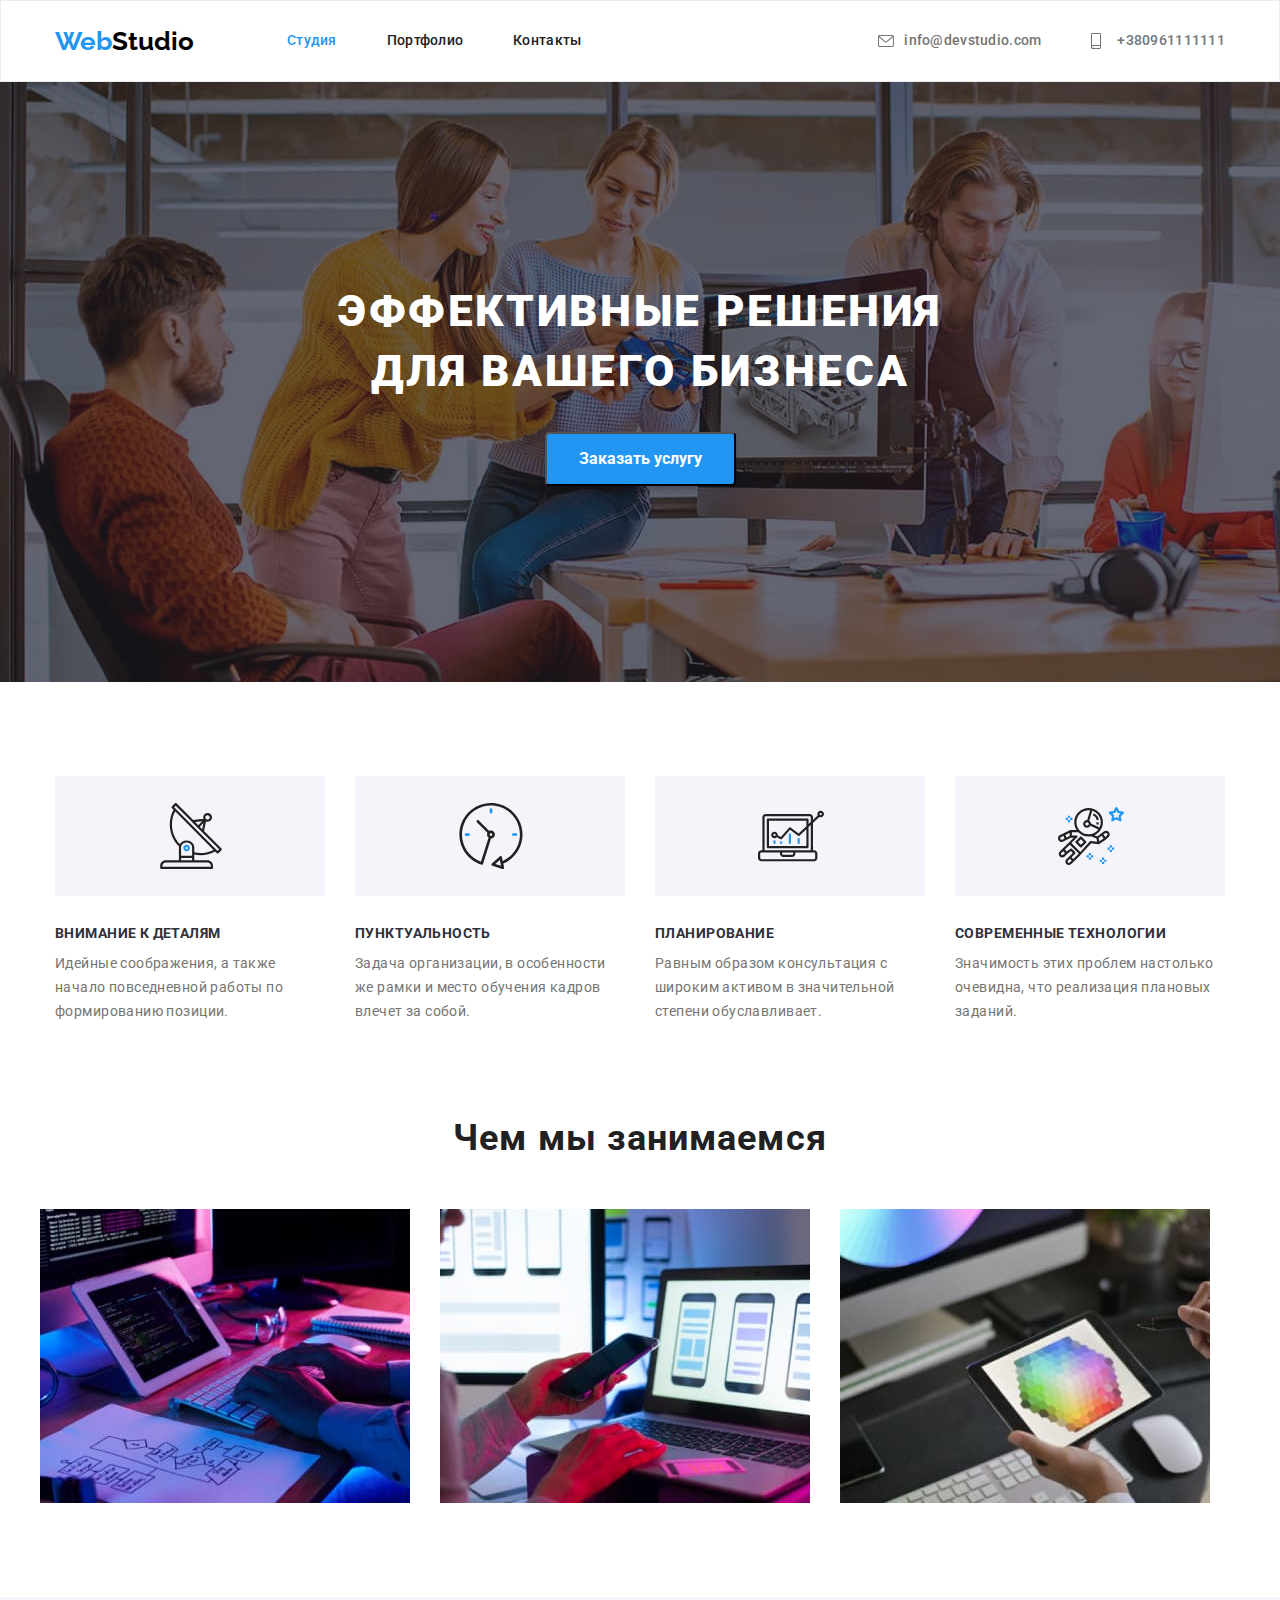
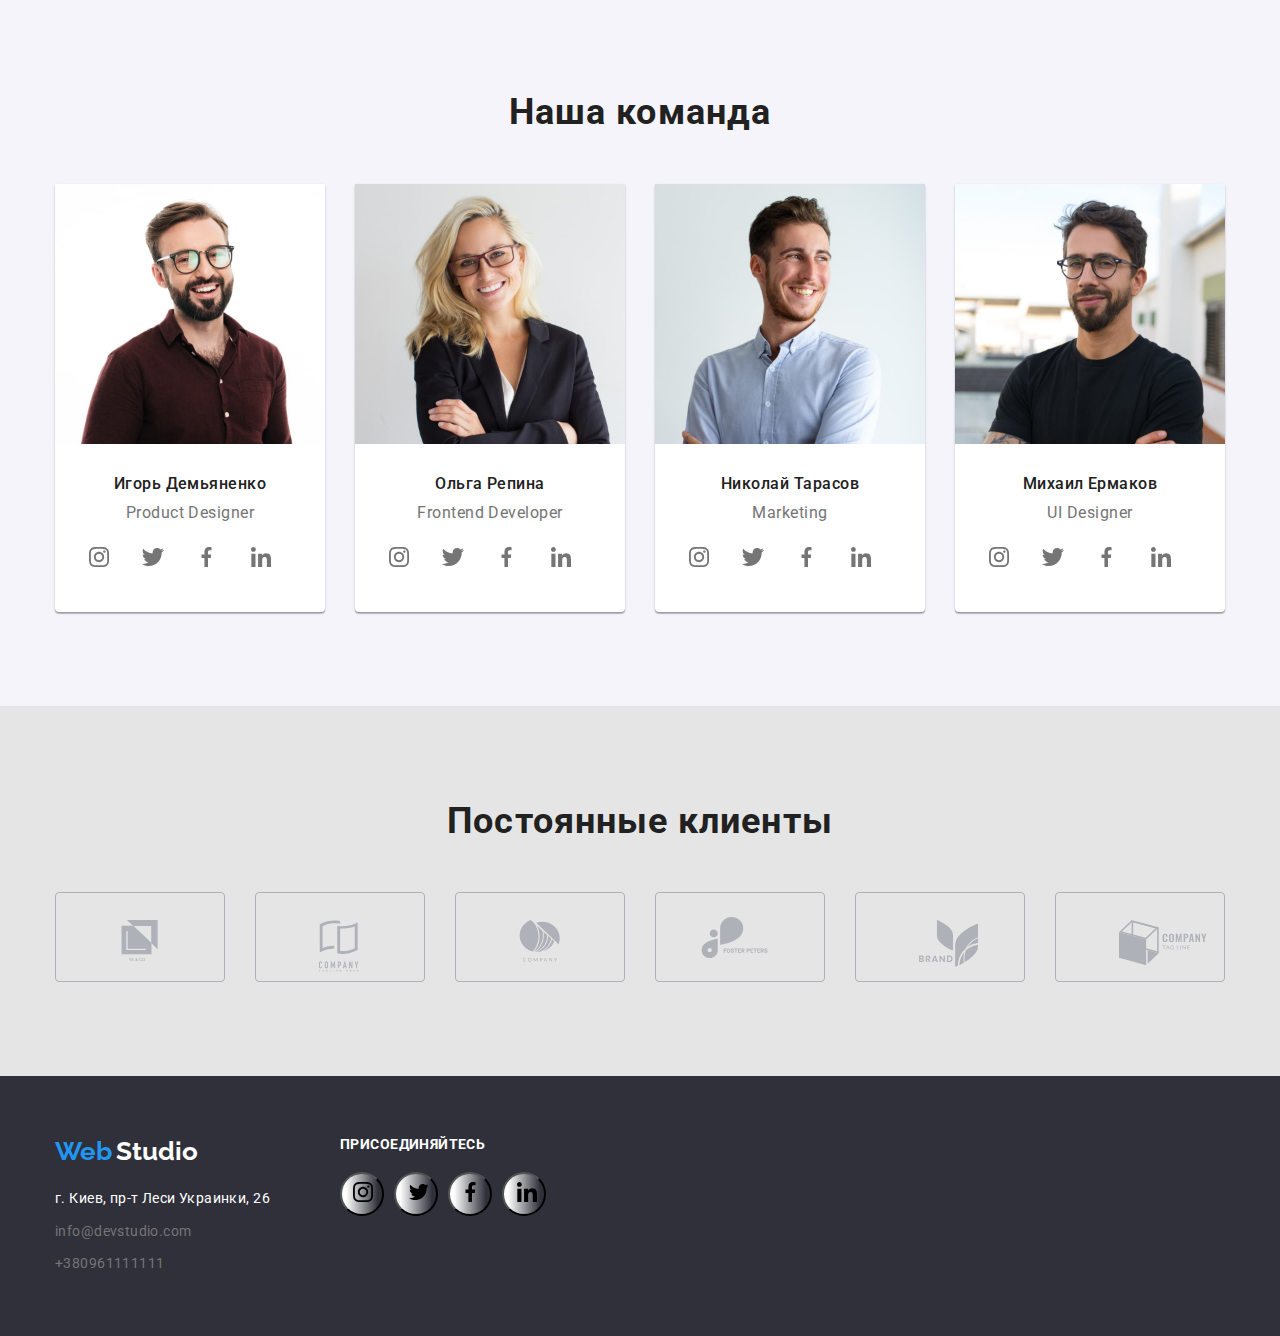
==== index.html @ c76da527 "buttons" ====
<!DOCTYPE html>
<html lang="en">
  <head>
    <meta charset="UTF-8" />
    <meta name="viewport" content="width=device-width, initial-scale=1.0" />
    <title>Document</title>
    <link rel="stylesheet" href="./css/reset.css" />
    <link rel="stylesheet" href="./css/styles.css" />
    <link rel="preconnect" href="https://fonts.gstatic.com">
<link href="https://fonts.googleapis.com/css2?family=Raleway:wght@700&family=Roboto:wght@400;500;700;900&display=swap" rel="stylesheet">
  </head>
  <body>
    <header class="main-menu">
      <div class="container">
      <nav class="navbar">
        <a class="logo" href="./index.html"> <span class="logo-web">Web</span> <span class="logo-studio">Studio</span></a> 
        <ul class="menu-list">
          <li class="menu-item"> <a class="link current" href="./index.html">Студия</a> </li>
          <li class="menu-item"> <a class="link" href="./html/portfolio.html"> Портфолио</a> </li>
          <li class="menu-item"> <a class="link" href="">Контакты</a> </li>
        </ul>
      </nav>
        <ul class="tel-mail-title"> 
          <li class="menu-item-picture"> <a href="mailto:info@devstudio.com"> <svg class="mail"> 
          <use href="./svg/symbol-defs.svg#icon-envelope-hover-1-1" width="16" height="16"> </use>
          </svg> </a> </li>
           <li class="menu-item-contacts"> <a href="mailto:info@devstudio.com">info@devstudio.com </a></li>
           <li class="menu-item-picture"> <a href="tel:+380961111111"> <svg class="telephone"> 
            <use href="./svg/symbol-defs.svg#icon-smartphone" width="10" height="16"> </use>
            </svg> </a> </li>
          <li class="menu-item-contacts"><a href="tel:+380961111111">+380961111111 </a></li>
        </ul>
      </div>
    </header>
    <main>
      <section class="hero">
        <h1 class="title-hero">Эффективные решения  <br> для вашего бизнеса</h1>
        <button type="button" class="button"> Заказать услугу</button>
      </section>
      <section class="advantages">
        <ul class="advantages-list">
          <li class="advantages-item">
            <div class="advantages-pictures"> 
              <svg>
              <use href="./svg/symbol-defs.svg#icon-antenna-1-1" width="66" height="70" x="103" y="25"> </use>
              </svg></div>
            <h3 class="advantages-header">Внимание к деталям</h3>
            <p>
              Идейные соображения, а также начало повседневной работы по
              формированию позиции.
            </p>
          </li>
          <li class="advantages-item">
            <div class="advantages-pictures"> 
              <svg>
              <use href="./svg/symbol-defs.svg#icon-clock-1-1" width="66" height="70" x="103" y="25"> </use>
              </svg></div>
            <h3 class="advantages-header">Пунктуальность</h3>
            <p>
              Задача организации, в особенности же рамки и место обучения кадров
              влечет за собой.
            </p>
          </li>
          <li class="advantages-item">
            <div class="advantages-pictures"> 
              <svg>
              <use href="./svg/symbol-defs.svg#icon-diagram-1-1" width="66" height="70" x="103" y="25"> </use>
              </svg></div>
            <h3 class="advantages-header">Планирование</h3>
            <p>
              Равным образом консультация с широким активом в значительной
              степени обуславливает.
            </p>
          </li>
          <li class="advantages-item">
            <div class="advantages-pictures"> 
              <svg>
              <use href="./svg/symbol-defs.svg#icon-astronaut-1-1" width="66" height="70" x="103" y="25"> </use>
              </svg></div>
            <h3 class="advantages-header">Современные технологии</h3>
            <p>
              Значимость этих проблем настолько очевидна, что реализация
              плановых заданий.
            </p>
          </li>
        </ul>
      </section>
      <section class="specialization">
        <h2 class="specialization-header">Чем мы занимаемся</h2>
        <ul class="specialization-list">
          <li class="specialization-item"><img src="./img/computer.jpg" alt="computer" width="370" /></li>
          <li class="specialization-item"><img src="./img/phone.jpg" alt="phone" width="370" /></li>
          <li class="specialization-item"><img src="./img/tablet.jpg" alt="tablet" width="370" /></li>
        </ul>
      </section>
      <section class="our-team">
        <h3 class="our-team-header">Наша команда</h3>
        <ul class="team-list">
          <li class="our-team-item">
            <div class="thumb">
            <img src="./img/team1.jpg" alt="man" width="270" />
            <div class="name-container">
            <h3 class="name">Игорь Демьяненко</h3>
            <p class="profession">Product Designer</p>
            <ul class="our-team-list">
              <li class="our-team-button-list"> 
              <button class="our-team-button">
                <svg class="our-team-icon">
                <use href="./svg/symbol-defs.svg#icon-instagram-2-1" width="66" height="20" x="-20" y="8"> </use>
                </svg>
              </button>  
              </li> 
              <li class="our-team-button-list">
                <button class="our-team-button">
                <svg class="our-team-icon">
                <use href="./svg/symbol-defs.svg#icon-Vector-1-1" width="66" height="20" x="-20" y="8"> </use>
                </svg>
                </button>
              </li> 
              <li class="our-team-button-list">
                <button class="our-team-button">
                <svg class="our-team-icon">
                <use href="./svg/symbol-defs.svg#icon-Vector-2-1" width="66" height="20" x="-20" y="8"> </use>
                </svg>
              </li>  
              <li class="our-team-button-list">
                <button class="our-team-button">
                <svg class="our-team-icon">
                <use href="./svg/symbol-defs.svg#icon-linkedin-1-1" width="66" height="20" x="-20" y="8"> </use>
                </svg>
                </button>
              </li>  
            </ul>
            </div>
            </div>
          </li>
          <li class="our-team-item">
            <div class="thumb">
            <img src="./img/team_2.jpg" alt="woman" width="270" />
            <div class="name-container">
            <h3 class="name">Ольга Репина</h3>
            <p class="profession">Frontend Developer</p>
            <ul class="our-team-list">
              <li class="our-team-button-list"> 
              <button class="our-team-button">
                <svg class="our-team-icon">
                <use href="./svg/symbol-defs.svg#icon-instagram-2-1" width="66" height="20" x="-20" y="8"> </use>
                </svg>
              </button>  
              </li> 
              <li class="our-team-button-list">
                <button class="our-team-button">
                <svg class="our-team-icon">
                <use href="./svg/symbol-defs.svg#icon-Vector-1-1" width="66" height="20" x="-20" y="8"> </use>
                </svg>
                </button>
              </li> 
              <li class="our-team-button-list">
                <button class="our-team-button">
                <svg class="our-team-icon">
                <use href="./svg/symbol-defs.svg#icon-Vector-2-1" width="66" height="20" x="-20" y="8"> </use>
                </svg>
                </button>
              </li>  
              <li class="our-team-button-list">
                <button class="our-team-button">
                <svg class="our-team-icon">
                <use href="./svg/symbol-defs.svg#icon-linkedin-1-1" width="66" height="20" x="-20" y="8"> </use>
                </svg>
                </button>
              </li>  
            </ul>
            </div>
            </div>
          </li>
          <li class="our-team-item">
            <div class="thumb">
            <img src="./img/team3.jpg" alt="man" width="270" />
            <div class="name-container">
            <h3 class="name">Николай Тарасов</h3>
            <p class="profession">Marketing</p>
            <ul class="our-team-list">
              <li class="our-team-button-list"> 
              <button class="our-team-button">
                <svg class="our-team-icon">
                <use href="./svg/symbol-defs.svg#icon-instagram-2-1" width="66" height="20" x="-20" y="8"> </use>
                </svg>
              </button>  
              </li> 
              <li class="our-team-button-list">
                <button class="our-team-button">
                <svg class="our-team-icon">
                <use href="./svg/symbol-defs.svg#icon-Vector-1-1" width="66" height="20" x="-20" y="8"> </use>
                </svg>
                </button>
              </li> 
              <li class="our-team-button-list">
                <button class="our-team-button">
                <svg class="our-team-icon">
                <use href="./svg/symbol-defs.svg#icon-Vector-2-1" width="66" height="20" x="-20" y="8"> </use>
                </svg>
                </button>
              </li>  
              <li class="our-team-button-list">
                <button class="our-team-button">
                <svg class="our-team-icon">
                <use href="./svg/symbol-defs.svg#icon-linkedin-1-1" width="66" height="20" x="-20" y="8"> </use>
                </svg>
                </button>
              </li>  
            </ul>
            </div>
          </div>
          </li>
          <li class="our-team-item">
            <div class="thumb">
            <img src="./img/team4.jpg" alt="man" width="270" />
            <div class="name-container">
            <h3 class="name">Михаил Ермаков</h3>
            <p class="profession">UI Designer</p>
            <ul class="our-team-list">
              <li class="our-team-button-list"> 
              <button class="our-team-button">
                <svg class="our-team-icon">
                <use href="./svg/symbol-defs.svg#icon-instagram-2-1" width="66" height="20" x="-20" y="8"> </use>
                </svg>
              </button>  
              </li> 
              <li class="our-team-button-list">
                <button class="our-team-button">
                <svg class="our-team-icon">
                <use href="./svg/symbol-defs.svg#icon-Vector-1-1" width="66" height="20" x="-20" y="8"> </use>
                </svg>
                </button>
              </li> 
              <li class="our-team-button-list">
                <button class="our-team-button">
                <svg class="our-team-icon">
                <use href="./svg/symbol-defs.svg#icon-Vector-2-1" width="66" height="20" x="-20" y="8"> </use>
                </svg>
                </button>
              </li>  
              <li class="our-team-button-list">
                <button class="our-team-button">
                <svg class="our-team-icon">
                <use href="./svg/symbol-defs.svg#icon-linkedin-1-1" width="66" height="20" x="-20" y="8"> </use>
                </svg>
                </button>
              </li>  
            </ul>
            </div>
          </div>
          </li>
        </ul>
        </section>
        <section class="clients">
         <h3 class="clients-header">Постоянные клиенты</h3> 
        <ul class="clients-list">
        <li class="clients-item"> <a href=""> <svg class="clients-icon"> <use href="./svg/symbol-defs.svg#icon-logo-1-1" width="45" height="44" x="63" y="27"> </use>
        </svg> </a> </li>
        <li class="clients-item"> <a href=""> <svg class="clients-icon"> <use href="./svg/symbol-defs.svg#icon-logo-2-1" width="40" height="52" x="63" y="27"> </use>
        </svg> </a> </li>
        <li class="clients-item"> <a href=""> <svg class="clients-icon"> <use href="./svg/symbol-defs.svg#icon-logo-3-1" width="42" height="42" x="63" y="27"> </use>
        </svg> </a> </li>
        <li class="clients-item"> <a href=""> <svg class="clients-icon"> <use href="./svg/symbol-defs.svg#icon-logo-4-1" width="80" height="42" x="45" y="24"> </use>
        </svg> </a> </li>
        <li class="clients-item"> <a href=""> <svg class="clients-icon"> <use href="./svg/symbol-defs.svg#icon-logo-5-1" width="59" height="47" x="63" y="27"> </use>
        </svg> </a> </li>
        <li class="clients-item"> <a href=""> <svg class="clients-icon"> <use href="./svg/symbol-defs.svg#icon-logo-6-1" width="88" height="46" x="63" y="27">> </use>
        </svg> </a> </li>
        </ul>  
        </section>
    </main>
    <footer class="contact-information">
      <div class="contact-information-container">
      <div>
      <a class="link-logo" href="./index.html"> <span class="logo-web">Web</span> <span class="logo-studio-white">Studio</span></a>
      <address class="company-address">г. Киев, пр-т Леси Украинки, 26</address>
      <ul>
        <li class="contact-information-item"><a class="tel-mail" href="mailto:info@devstudio.com">info@devstudio.com</a></li>
        <li class="contact-information-item"><a class="tel-mail" href="tel:+380961111111">+380961111111</a></li>
      </ul>
      </div>
      <div class="container-icons">
      <p>Присоединяйтесь</p>
      <ul class="contact-list-icons">
          <li class="contact-icons"> 
          <button class="contact-list-button">
            <svg class="contact-icons-footer">
            <use href="./svg/symbol-defs.svg#icon-instagram-2-1" width="20" height="20" x="5" y="7"> </use>
            </svg>
          </button>  
          </li> 
          <li class="contact-icons">
            <button class="contact-list-button">
            <svg class="contact-icons-footer">
            <use href="./svg/symbol-defs.svg#icon-Vector-1-1" width="20" height="20" x="7" y="7"> </use>
            </svg>
            </button>
          </li> 
          <li class="contact-icons">
            <button class="contact-list-button">
            <svg class="contact-icons-footer">
            <use href="./svg/symbol-defs.svg#icon-Vector-2-1" width="20" height="20" x="5" y="7"> </use>
            </svg>
            </button>
          </li>  
          <li class="contact-icons">
            <button class="contact-list-button">
            <svg class="contact-icons-footer">
            <use href="./svg/symbol-defs.svg#icon-linkedin-1-1" width="20" height="20" x="7" y="7"> </use>
            </svg>
            </button>
          </li> 
          </ul> 
          </div>
        </div>
     </footer>
  </body>
</html>
---- css/styles.css ----
*,
*::before,
*::after {
  box-sizing: border-box;
}
img {
    display: block;
    max-width: 100%;
    height: auto;
    }
:root {
    --main-color: #212121;
    --logo-color: #000000;
    --accent-color: #2196f3;
    --background-dark-color: #2f303a;
    --background-light-color: #F5F4FA;
    --active-color: #FFFFFF;
    --inactive-color: #757575;
    --border-color: #EEEEEE;
    --portfolio-border-color: #ECECEC;
}
.main-menu{
    background:var(--active-color);
    border: 1px solid #ECECEC;
    }
.container {
    width: 1200px;
    padding-right: 15px;
    padding-left: 15px;
    margin-right:  auto;
    margin-left: auto;
    height: auto;
   }    
.main-menu a {
    text-decoration: none;
  }
.menu-list {
    display:flex; 
    justify-content: center;
    }
.menu-item {
    display: flex;
    padding-bottom: 32px;    
    padding-top: 32px;    
    margin-right: 50px;
    }    
.menu-list:last-child {
    margin-right: 0px;
}   
.link {
        font-family: Roboto;
        font-weight: 500;
        font-size: 14px;
        line-height: 1.14;
        letter-spacing: 0.02em;
        color:var(--main-color);
        }
   .link:hover, 
   .link:focus {
     color:var(--accent-color);
    }
    .current{
        color:var(--accent-color);
    } 
    .logo-web{
        color: var(--accent-color);
        font-family: Raleway;
        font-weight: bold;
        font-size: 26px;
        line-height: 1.19;
    }
    .logo-studio{
        color:var(--logo-color);
        font-family: Raleway;
        font-weight: bold;
        font-size: 26px;
        line-height: 1.19;
        text-decoration: none; 
    }
    .tel-mail-title a {
        font-family: Roboto;
        font-weight: 500;
        font-size: 14px;
        line-height: 1.14;
        letter-spacing: 0.02em;
        color:var(--inactive-color);
        display: block;
       }
    .tel-mail-title {
        height: 16px;
    }   
     .menu-item-contacts {
        margin-right: 50px;
    }
    .menu-item-picture {
        margin-right: 10px;
        height: 16px;
        width: 16px;
       } 
    .menu-item-contacts:last-child {
        margin-right: 0px;
    }
    .tel-mail-title a:hover,
    .tel-mail-title a:focus{
        color:var(--accent-color)
    } 
    header > .container {
        display: flex;
        justify-content: space-between;
        align-items: center;
        text-align: left;
      }
    .navbar {
        display: flex;
        align-items: center;
      }  
    .tel-mail-title {
     display: flex;
    }
    .logo {
        display: flex;
        padding-top: 24px;
        padding-bottom: 24px;
        margin-right: 93px;
    }
    .mail {
        fill: var(--inactive-color);
        height: 16px;
        width: 16px;
    }
    .mail:hover {
        fill: var(--accent-color);
    }
    .telephone {
        fill: var(--inactive-color);  
        width: 10px;
        height: 16px;
    }
    .telephone:hover {
        fill: var(--accent-color);
    }
     /*finish of header*/
    .hero {
        height: 600px;
        margin: 0 auto;
        padding-top: 200px;
        padding-bottom: 200px;
        padding-right: 0;
        padding-left: 0;
        background-image: linear-gradient( to right, rgba(47, 48, 58, 0.4), rgba(47, 48, 58, 0.4) ), url(../img/hero.jpg);
        text-align: center;
    }
    .title-hero {
        font-family: Roboto;
        font-size: 44px;
        font-weight: 900;
        line-height: 1.36;
        letter-spacing: 0.06em;
        color:var(--active-color);
        text-transform: uppercase;
        margin-bottom: 30px;
    }
    .button {
        font-family: Roboto;
        font-weight: bold;
        font-size: 16px;
        line-height: 30px;
        color:var(--active-color);
        background-color:var(--accent-color);
        padding-right: 32px;
        padding-left: 32px;
        padding-bottom: 10px;
        padding-top:10px;
        background: #2196F3;
        box-shadow: 0px 4px 4px rgba(0, 0, 0, 0.15);
        border-radius: 4px; 
    }    
    .button:hover {
    cursor: pointer;    
    }    
    /*finish of hero*/
    .advantages {
        padding-top: 94px;
        padding-bottom: 94px;
        padding-right: 15px;
        padding-left: 15px;
        display: flex;
        justify-content: center;
      }
    .advantages-list {
        display: flex;
       }
    .advantages-item {
        font-family: Roboto;
        font-size: 14px;
        line-height: 1.71;
        letter-spacing: 0.03em;
        color:var(--inactive-color);
        width: 270px;
        margin-right: 30px;
       }
    .advantages-item:last-child {
        margin-right: 0px;
    } 
    .advantages-pictures {
        height: 120px;
        width: 270px;
        border-radius: 4px;
        background: #F5F4FA;
        margin-bottom: 30px;
       }
    .advantages-header {
        font-family: Roboto;
        font-size: 14px;
        line-height: 1.14;
        letter-spacing: 0.03em;
        font-weight: bold;
        text-transform: uppercase;
        color: var(--background-dark-color);
        margin-bottom: 10px;
    }
    /* finish section */
    .specialization {
        padding-bottom: 94px;
        padding-right: 15px;
        padding-left: 15px;
       }
    .specialization-header {
        font-family: Roboto;
        font-size: 36px;
        font-weight: bold;
        line-height: 1.16;
        letter-spacing: 0.03em;
        color:var(--main-color);
        text-align: center;
        margin-bottom: 50px;
    }
    .specialization-list {
     display: flex;
     justify-content: center;
    }
    .specialization-item {
    display: flex;
    margin-right: 30px;  
    }
    .specialization-item :last-child {
        margin-right: 0px;
    }
    /* finish section */
    .our-team {
        background-color:var(--background-light-color);
        padding-top: 94px;
        padding-bottom: 94px;
        padding-right: 15px;
        padding-left: 15px;
        }
    .team-list {
        display: flex;
        justify-content: center;
    }
    .our-team-item {
          display: flex;
          text-align: center;
          box-shadow: 0px 1px 3px rgba(0, 0, 0, 0.12), 
          0px 1px 1px rgba(0, 0, 0, 0.14), 
          0px 2px 1px rgba(0, 0, 0, 0.2);
          border-radius: 0px 0px 4px 4px;
          margin-right: 30px;
          width: 270px;
          background-color: var(--active-color);
    }
    .our-team-list {
        display: flex;
        justify-content: center;
        height: 44px;
        width: 206px;
        }
    .our-team-icon {
        fill: var(--inactive-color);
        width: 44px;
        height: 44px;
    }
    .our-team-icon:hover{
        fill:var(--active-color);
    }
    .our-team-button {
        background-color: var(--active-color);
        border: 0;
        }
    .name-container {
       padding: 30px;
      }
    .name-container > img {
       display: block;
       min-width: 100px;
           }
      .our-team-item:last-child {
          margin-right: 0px;
      }
     .our-team-header {
        font-family: Roboto;
        font-size: 36px;
        font-weight: bold;
        line-height: 1.17;
        letter-spacing: 0.03em;
        color: var(--main-color);
        text-align: center;
        margin-bottom: 50px;
       }
   .name {
       font-family: Roboto;
       font-size: 16px;
       font-weight: 500;
       line-height: 1.19;
       letter-spacing: 0.03em;
       color: var(--main-color);
       margin-bottom: 10px;
       }
    .profession {
        font-family: Roboto;
        font-size: 16px;
        line-height: 1.19;
        letter-spacing: 0.03em;
        color:var(--inactive-color);
        margin-bottom: 16px;
        }
        .our-team-button {
            height: 44px;
            width: 44px;
            border-radius: 50px;
            background-color:var(--active-color);
            }
        .our-team-button:hover,
        .our-team-button:focus {
            background-color: var(--accent-color);
            cursor: pointer;
        } 
        .our-team-button-list {
            height: 44px;
            width: 44px;
            margin-right: 10px
        }  
        .our-team-list:last-child {
            margin-right: 0;
        } 
        /* finish section */
    .clients {
        background: #E5E5E5;
        padding-top:94px;
        padding-bottom: 94px;
        }    
    .clients-header {
        font-family: Roboto;
       font-size: 36px;
       font-style: normal;
       font-weight: 700;
       line-height: 42px;
       letter-spacing: 0.03em;
       text-align: center;
       margin-bottom: 50px;
       color:var(--main-color); 
    }
    .clients-list {
        display: flex;
        justify-content: center;
    }
    .clients-list a {
        display: block;
    }
    .clients-item:hover {
        border: 1px solid #2196F3;
    }
    .clients-item {
        width: 170px;
        height: 90px;
        border: 1px solid #AFB1B8;
        box-sizing: border-box;
        border-radius: 4px;
        margin-right: 30px;
    }
    .clients-item:last-child {
        margin-right: 0;
    } 
    .clients-icon {
        fill: #AFB1B8;
        width: 170px;
        height: 90px;
    }
    .clients-icon:hover{
       fill: #2196f3;
    } 
    /* finish page */
    .contact-information {
       background:var(--background-dark-color);
       padding-top: 60px;
       padding-bottom: 60px;
    }
    .contact-information-container {
        width: 1200px;
        padding-right: 15px;
        padding-left: 15px;
        margin-right:  auto;
        margin-left: auto;
        height: auto; 
        display: flex; 
      }
    .logo-studio-white {
        color:var(--active-color);
        font-family: Raleway;
        font-weight: bold;
        font-size: 26px;
        line-height: 1.19;
        text-decoration: none;
    }
    .company-address {
        font-family: Roboto;
        font-size: 14px;
        line-height: 1.71;
        letter-spacing: 0.03em;
        color:var(--active-color);
        margin-top: 20px;
    }
    .tel-mail {
          font-family: Roboto;
          font-size: 14px;
          line-height: 1.71;
          letter-spacing: 0.03em;
          color:var(--inactive-color);
          text-decoration: none;
          display: block;
    }
    .contact-information-item {
        margin-top: 9px;
    }
    .tel-mail:hover,
    .tel-mail:focus {
           color:var(--accent-color);
    }
    .link-logo {
        display: block;
    }
    .container-icons >p{
        font-family: Roboto;
        font-style: normal;
        font-weight: bold;
        font-size: 14px;
        line-height: 16px;
        letter-spacing: 0.03em;
        text-transform: uppercase;
        color: #FFFFFF;
        margin-bottom: 20px;
    }
    .contact-list-icons {
        display: flex;
        align-items: center;
    }
    .contact-icons {
        height: 44px;
        width: 44px;
        margin-right: 10px;
    }
    .contact-icons:last-child {
        margin-right: 0;
    } 
    .contact-list-button {
        border-radius: 50%;
        height: 44px;
        width: 44px;
        background-image: linear-gradient(
         to right,
        #FFFFFF 10%,
        #2f303a 90%);
        }
    .contact-list-button:hover {
     background-image:linear-gradient(
        to right,
        #ffffff 0%,
        #2196f3 100%);
        cursor: pointer;
    }   
     .contact-icons-footer {
         height: 44px;
         width: 44px;
     } 
    .container-icons {
        margin-left: 70px;
    }  
    /* finish page */
    .visually-hidden {
        position: absolute !important;
        clip: rect(1px 1px 1px 1px); /* IE6, IE7 */
        clip: rect(1px, 1px, 1px, 1px);
        padding: 0 !important;
        border: 0 !important;
        height: 1px !important;
        width: 1px !important;
        overflow: hidden;
      }
    .portfolio-buttons {
        padding-top: 94px;
        padding-bottom: 50px;
        display: flex;
        justify-content: center;
    }
    .button-portfolio-list {
        display: flex;
    }  
    .portfolio-item {
        margin-right: 8px;
    }
    .button-portfolio-list:last-child {
        margin-right: 0px;
    }
    .button-portfolio {
           background:var(--background-light-color);
           border-radius: 4px;
           font-family: Roboto;
           font-weight: 500;
           font-size: 16px;
           line-height: 1.625;
           text-align: center;
           letter-spacing: 0.03em;
           color: var(--main-color);
           cursor: default;
           padding-right: 22px;
           padding-left: 22px;
           padding-top: 6px;
           padding-bottom: 6px;
           border-radius: 4px;
           border: 0px;
    }
    .button-portfolio:hover,
    .button-portfolio:focus {
            background-color:var(--accent-color);
            color: var(--active-color);
            cursor: pointer;
    }
    /* finish section */
    .portfolio-photo {
        padding-bottom: 94px;
    }
    .portfolio-photo-container {
        width: 1200px;
        margin-right: auto;
        margin-left: auto;
        height: auto;
    }
    .portfolio-list {
       display: flex;
       flex-wrap: wrap;
       margin-top: -30px;
       margin-left: -30px;
      }
    .portfolio-gallery {
       display: flex;
       flex-basis: calc (100% / 3 - 30px);
       margin-top: 30px;
       margin-left: 30px;
       border: 1px solid #EEEEEE;
       width: 370px;
       padding-bottom: 20px;
  }
    .portfolio-gallery:hover {
        box-shadow: 0px 1px 1px rgba(0, 0, 0, 0.12), 0px 4px 4px rgba(0, 0, 0, 0.06), 1px 4px 6px rgba(0, 0, 0, 0.16);
    }
    .portfolio-header {
            font-family: Roboto;
            font-weight: bold;
            font-size: 18px;
            line-height: 2;
            letter-spacing: 0.06em;
            color:var(--main-color);
            margin-bottom: 4px;
             }
    .portfolio-gallery a {
            font-family: Roboto;
            font-size: 16px;
            line-height: 1.875;
            letter-spacing: 0.03em;
            color:var(--inactive-color);
            text-decoration: none;
            display: block;
        }
    .portfolio-gallery-container {
        padding-right: 24px;
        padding-left: 24px;
    }    
    .link-logo {
        text-decoration: none;
    }
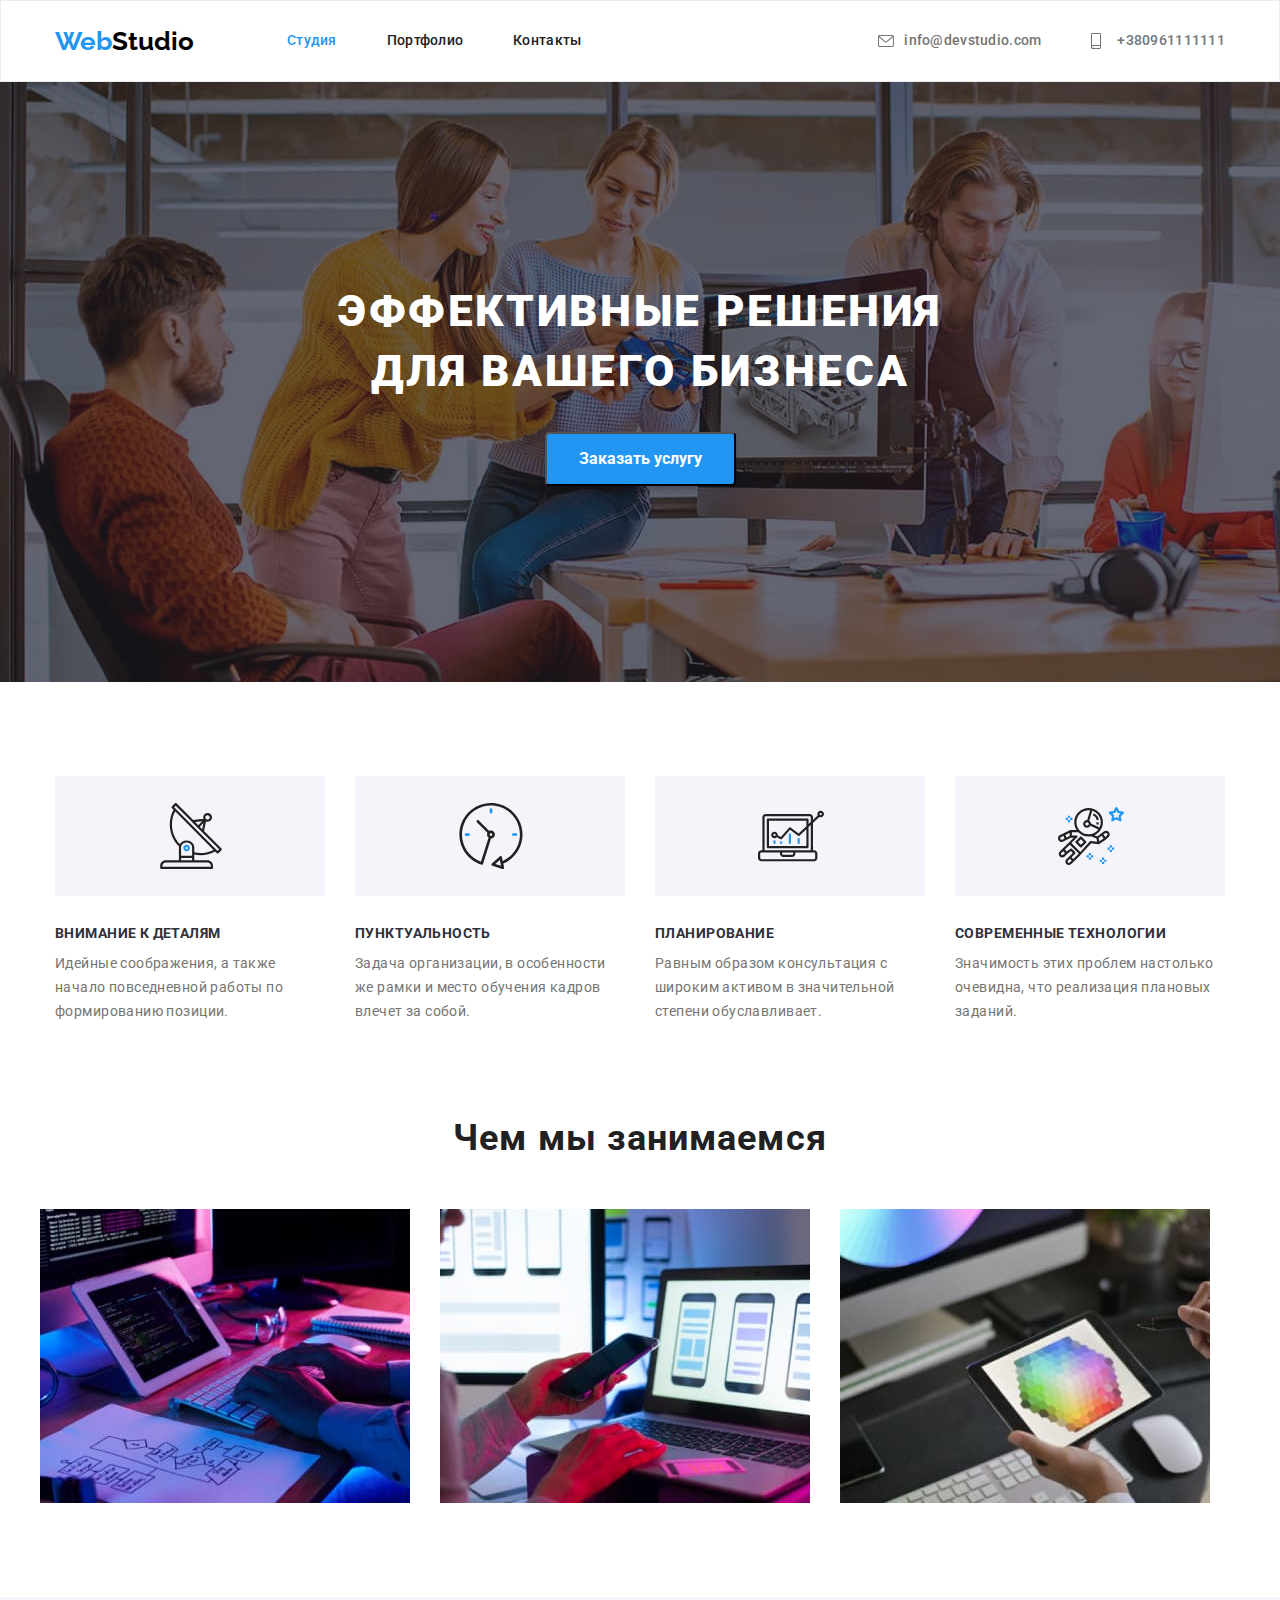
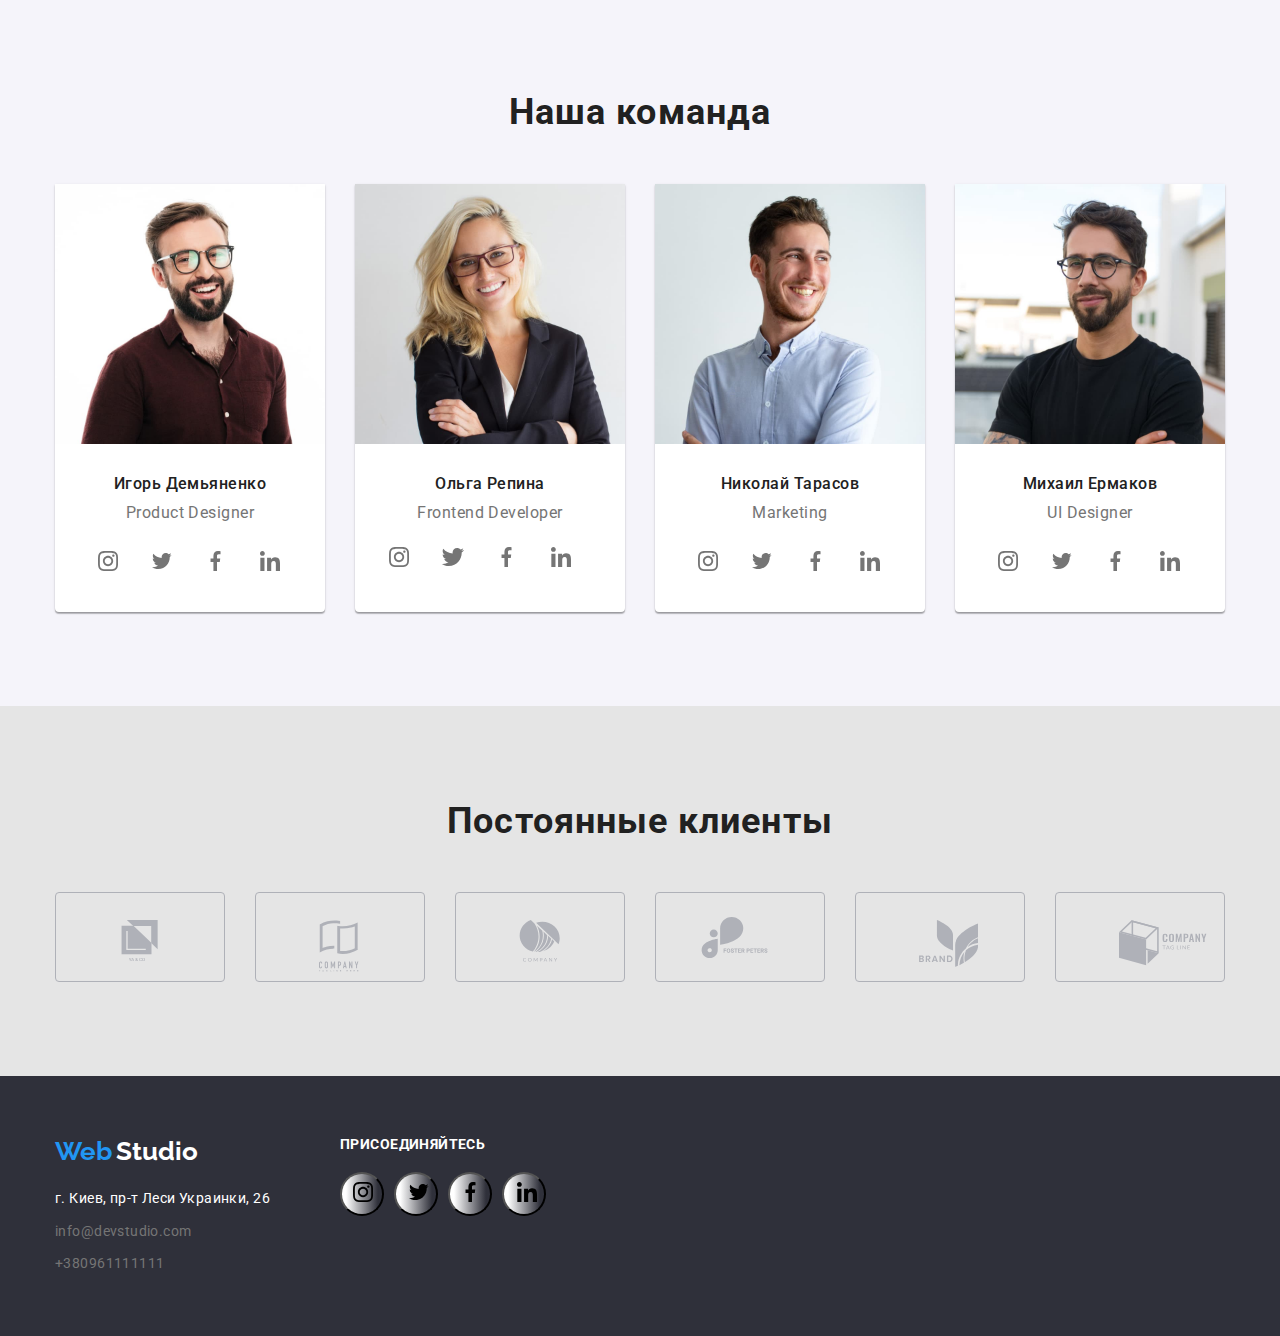
==== commit 3e190ce5: "fixing" ====
--- a/index.html
+++ b/index.html
@@ -106,27 +106,27 @@
               <li class="our-team-button-list"> 
               <button class="our-team-button">
                 <svg class="our-team-icon">
-                <use href="./svg/symbol-defs.svg#icon-instagram-2-1" width="66" height="20" x="-20" y="8"> </use>
+                <use href="./svg/symbol-defs.svg#icon-instagram-2-1" width="20" height="20" x="12" y="12"> </use>
                 </svg>
               </button>  
               </li> 
               <li class="our-team-button-list">
                 <button class="our-team-button">
                 <svg class="our-team-icon">
-                <use href="./svg/symbol-defs.svg#icon-Vector-1-1" width="66" height="20" x="-20" y="8"> </use>
-                </svg>
-                </button>
-              </li> 
-              <li class="our-team-button-list">
-                <button class="our-team-button">
-                <svg class="our-team-icon">
-                <use href="./svg/symbol-defs.svg#icon-Vector-2-1" width="66" height="20" x="-20" y="8"> </use>
-                </svg>
-              </li>  
-              <li class="our-team-button-list">
-                <button class="our-team-button">
-                <svg class="our-team-icon">
-                <use href="./svg/symbol-defs.svg#icon-linkedin-1-1" width="66" height="20" x="-20" y="8"> </use>
+                <use href="./svg/symbol-defs.svg#icon-Vector-1-1" width="20" height="20" x="12" y="12"> </use>
+                </svg>
+                </button>
+              </li> 
+              <li class="our-team-button-list">
+                <button class="our-team-button">
+                <svg class="our-team-icon">
+                <use href="./svg/symbol-defs.svg#icon-Vector-2-1" width="20" height="20" x="12" y="12"> </use>
+                </svg>
+              </li>  
+              <li class="our-team-button-list">
+                <button class="our-team-button">
+                <svg class="our-team-icon">
+                <use href="./svg/symbol-defs.svg#icon-linkedin-1-1" width="20" height="20" x="12" y="12"> </use>
                 </svg>
                 </button>
               </li>  
@@ -183,28 +183,28 @@
               <li class="our-team-button-list"> 
               <button class="our-team-button">
                 <svg class="our-team-icon">
-                <use href="./svg/symbol-defs.svg#icon-instagram-2-1" width="66" height="20" x="-20" y="8"> </use>
+                <use href="./svg/symbol-defs.svg#icon-instagram-2-1" width="20" height="20" x="12" y="12"> </use>
                 </svg>
               </button>  
               </li> 
               <li class="our-team-button-list">
                 <button class="our-team-button">
                 <svg class="our-team-icon">
-                <use href="./svg/symbol-defs.svg#icon-Vector-1-1" width="66" height="20" x="-20" y="8"> </use>
-                </svg>
-                </button>
-              </li> 
-              <li class="our-team-button-list">
-                <button class="our-team-button">
-                <svg class="our-team-icon">
-                <use href="./svg/symbol-defs.svg#icon-Vector-2-1" width="66" height="20" x="-20" y="8"> </use>
-                </svg>
-                </button>
-              </li>  
-              <li class="our-team-button-list">
-                <button class="our-team-button">
-                <svg class="our-team-icon">
-                <use href="./svg/symbol-defs.svg#icon-linkedin-1-1" width="66" height="20" x="-20" y="8"> </use>
+                <use href="./svg/symbol-defs.svg#icon-Vector-1-1" width="20" height="20" x="12" y="12"> </use>
+                </svg>
+                </button>
+              </li> 
+              <li class="our-team-button-list">
+                <button class="our-team-button">
+                <svg class="our-team-icon">
+                <use href="./svg/symbol-defs.svg#icon-Vector-2-1" width="20" height="20" x="12" y="12"> </use>
+                </svg>
+                </button>
+              </li>  
+              <li class="our-team-button-list">
+                <button class="our-team-button">
+                <svg class="our-team-icon">
+                <use href="./svg/symbol-defs.svg#icon-linkedin-1-1" width="20" height="20" x="12" y="12"> </use>
                 </svg>
                 </button>
               </li>  
@@ -222,28 +222,28 @@
               <li class="our-team-button-list"> 
               <button class="our-team-button">
                 <svg class="our-team-icon">
-                <use href="./svg/symbol-defs.svg#icon-instagram-2-1" width="66" height="20" x="-20" y="8"> </use>
+                <use href="./svg/symbol-defs.svg#icon-instagram-2-1" width="20" height="20" x="12" y="12"> </use>
                 </svg>
               </button>  
               </li> 
               <li class="our-team-button-list">
                 <button class="our-team-button">
                 <svg class="our-team-icon">
-                <use href="./svg/symbol-defs.svg#icon-Vector-1-1" width="66" height="20" x="-20" y="8"> </use>
-                </svg>
-                </button>
-              </li> 
-              <li class="our-team-button-list">
-                <button class="our-team-button">
-                <svg class="our-team-icon">
-                <use href="./svg/symbol-defs.svg#icon-Vector-2-1" width="66" height="20" x="-20" y="8"> </use>
-                </svg>
-                </button>
-              </li>  
-              <li class="our-team-button-list">
-                <button class="our-team-button">
-                <svg class="our-team-icon">
-                <use href="./svg/symbol-defs.svg#icon-linkedin-1-1" width="66" height="20" x="-20" y="8"> </use>
+                <use href="./svg/symbol-defs.svg#icon-Vector-1-1" width="20" height="20" x="12" y="12"> </use>
+                </svg>
+                </button>
+              </li> 
+              <li class="our-team-button-list">
+                <button class="our-team-button">
+                <svg class="our-team-icon">
+                <use href="./svg/symbol-defs.svg#icon-Vector-2-1" width="20" height="20" x="12" y="12"> </use>
+                </svg>
+                </button>
+              </li>  
+              <li class="our-team-button-list">
+                <button class="our-team-button">
+                <svg class="our-team-icon">
+                <use href="./svg/symbol-defs.svg#icon-linkedin-1-1" width="20" height="20" x="12" y="12"> </use>
                 </svg>
                 </button>
               </li>  
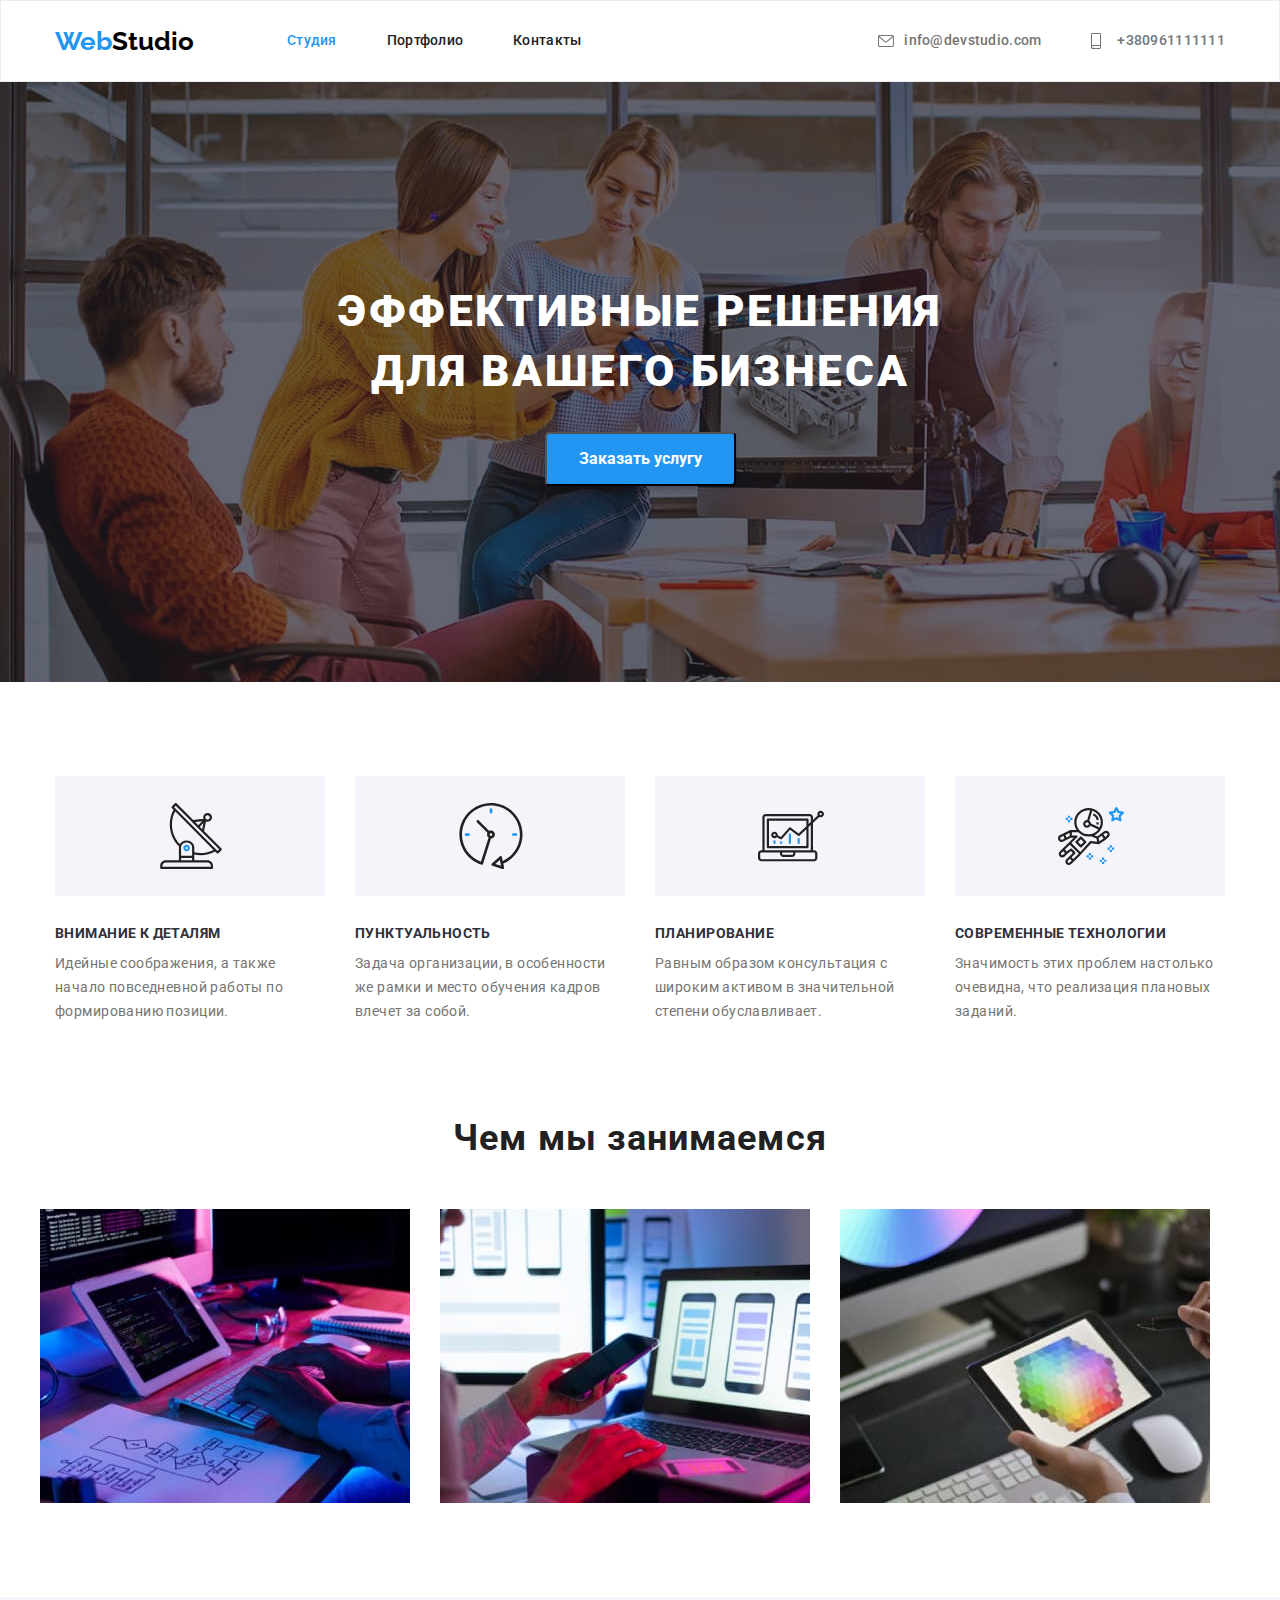
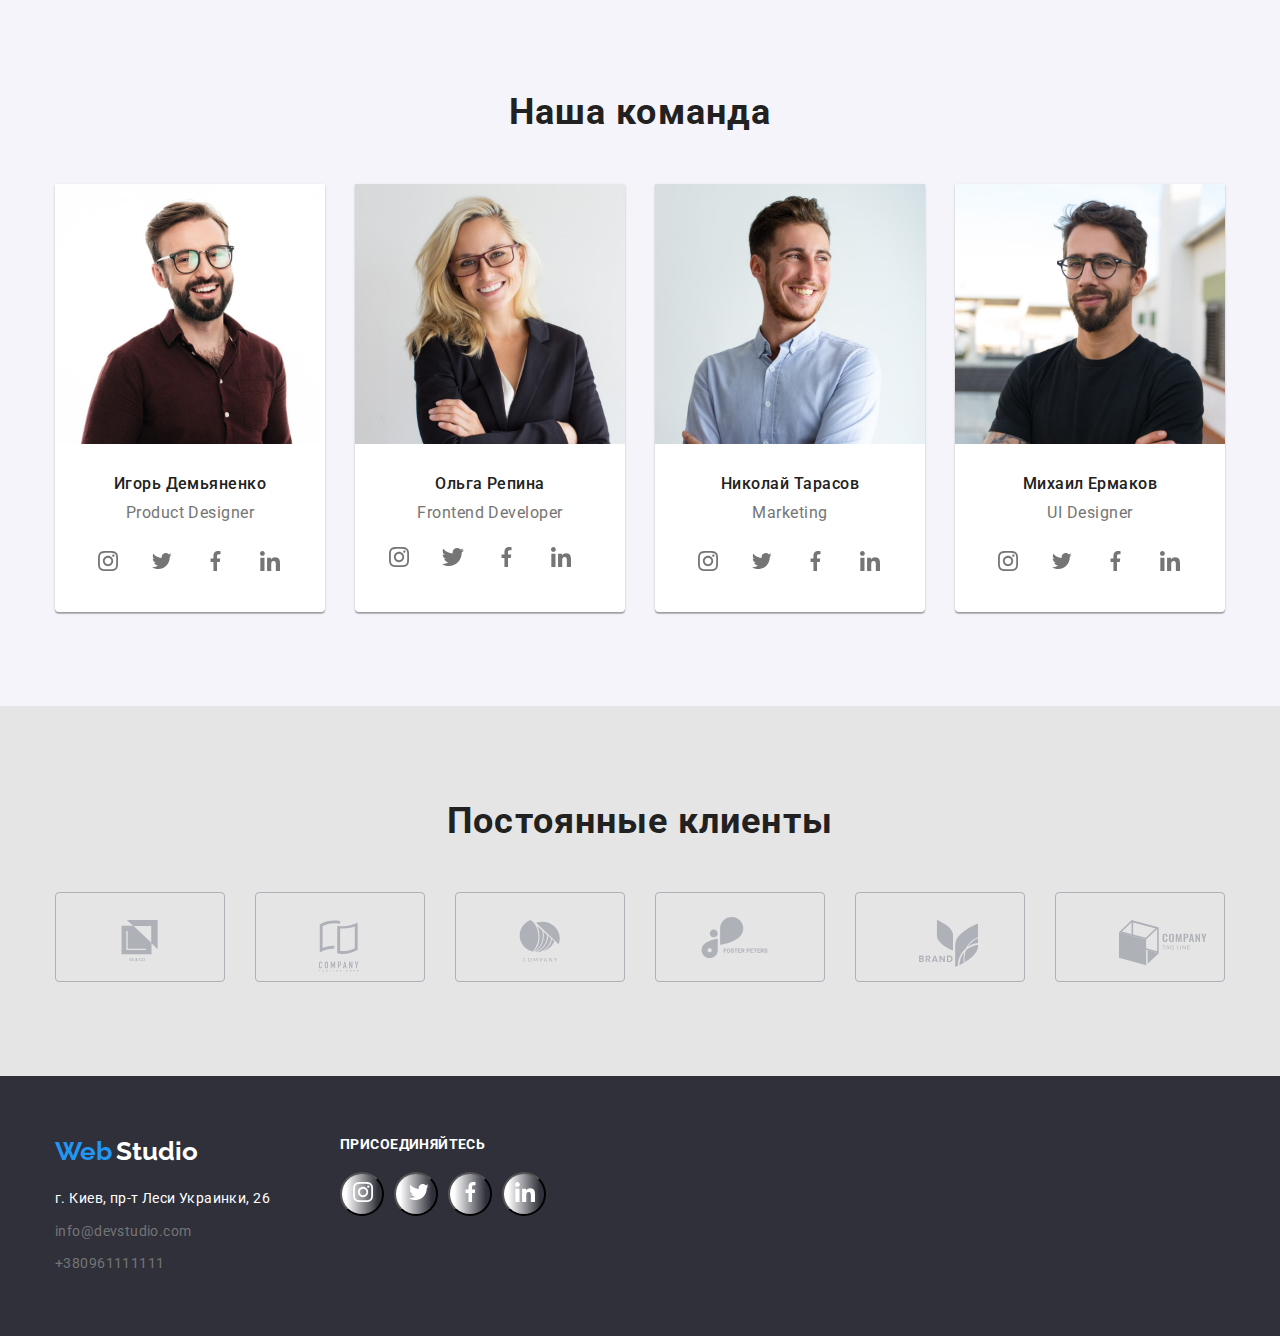
==== commit 96f4366d: "Update index.html" ====
--- a/index.html
+++ b/index.html
@@ -122,6 +122,7 @@
                 <svg class="our-team-icon">
                 <use href="./svg/symbol-defs.svg#icon-Vector-2-1" width="20" height="20" x="12" y="12"> </use>
                 </svg>
+                </button>
               </li>  
               <li class="our-team-button-list">
                 <button class="our-team-button">
@@ -266,7 +267,7 @@
         </svg> </a> </li>
         <li class="clients-item"> <a href=""> <svg class="clients-icon"> <use href="./svg/symbol-defs.svg#icon-logo-5-1" width="59" height="47" x="63" y="27"> </use>
         </svg> </a> </li>
-        <li class="clients-item"> <a href=""> <svg class="clients-icon"> <use href="./svg/symbol-defs.svg#icon-logo-6-1" width="88" height="46" x="63" y="27">> </use>
+        <li class="clients-item"> <a href=""> <svg class="clients-icon"> <use href="./svg/symbol-defs.svg#icon-logo-6-1" width="88" height="46" x="63" y="27"> </use>
         </svg> </a> </li>
         </ul>  
         </section>
@@ -308,7 +309,7 @@
           <li class="contact-icons">
             <button class="contact-list-button">
             <svg class="contact-icons-footer">
-            <use href="./svg/symbol-defs.svg#icon-linkedin-1-1" width="20" height="20" x="7" y="7"> </use>
+            <use href="./svg/symbol-defs.svg#icon-linkedin-1-1" width="20" height="20" x="5" y="7"> </use>
             </svg>
             </button>
           </li> 
--- a/css/styles.css
+++ b/css/styles.css
@@ -458,6 +458,7 @@
         height: 44px;
         width: 44px;
         margin-right: 10px;
+        fill: var(--active-color);
     }
     .contact-icons:last-child {
         margin-right: 0;
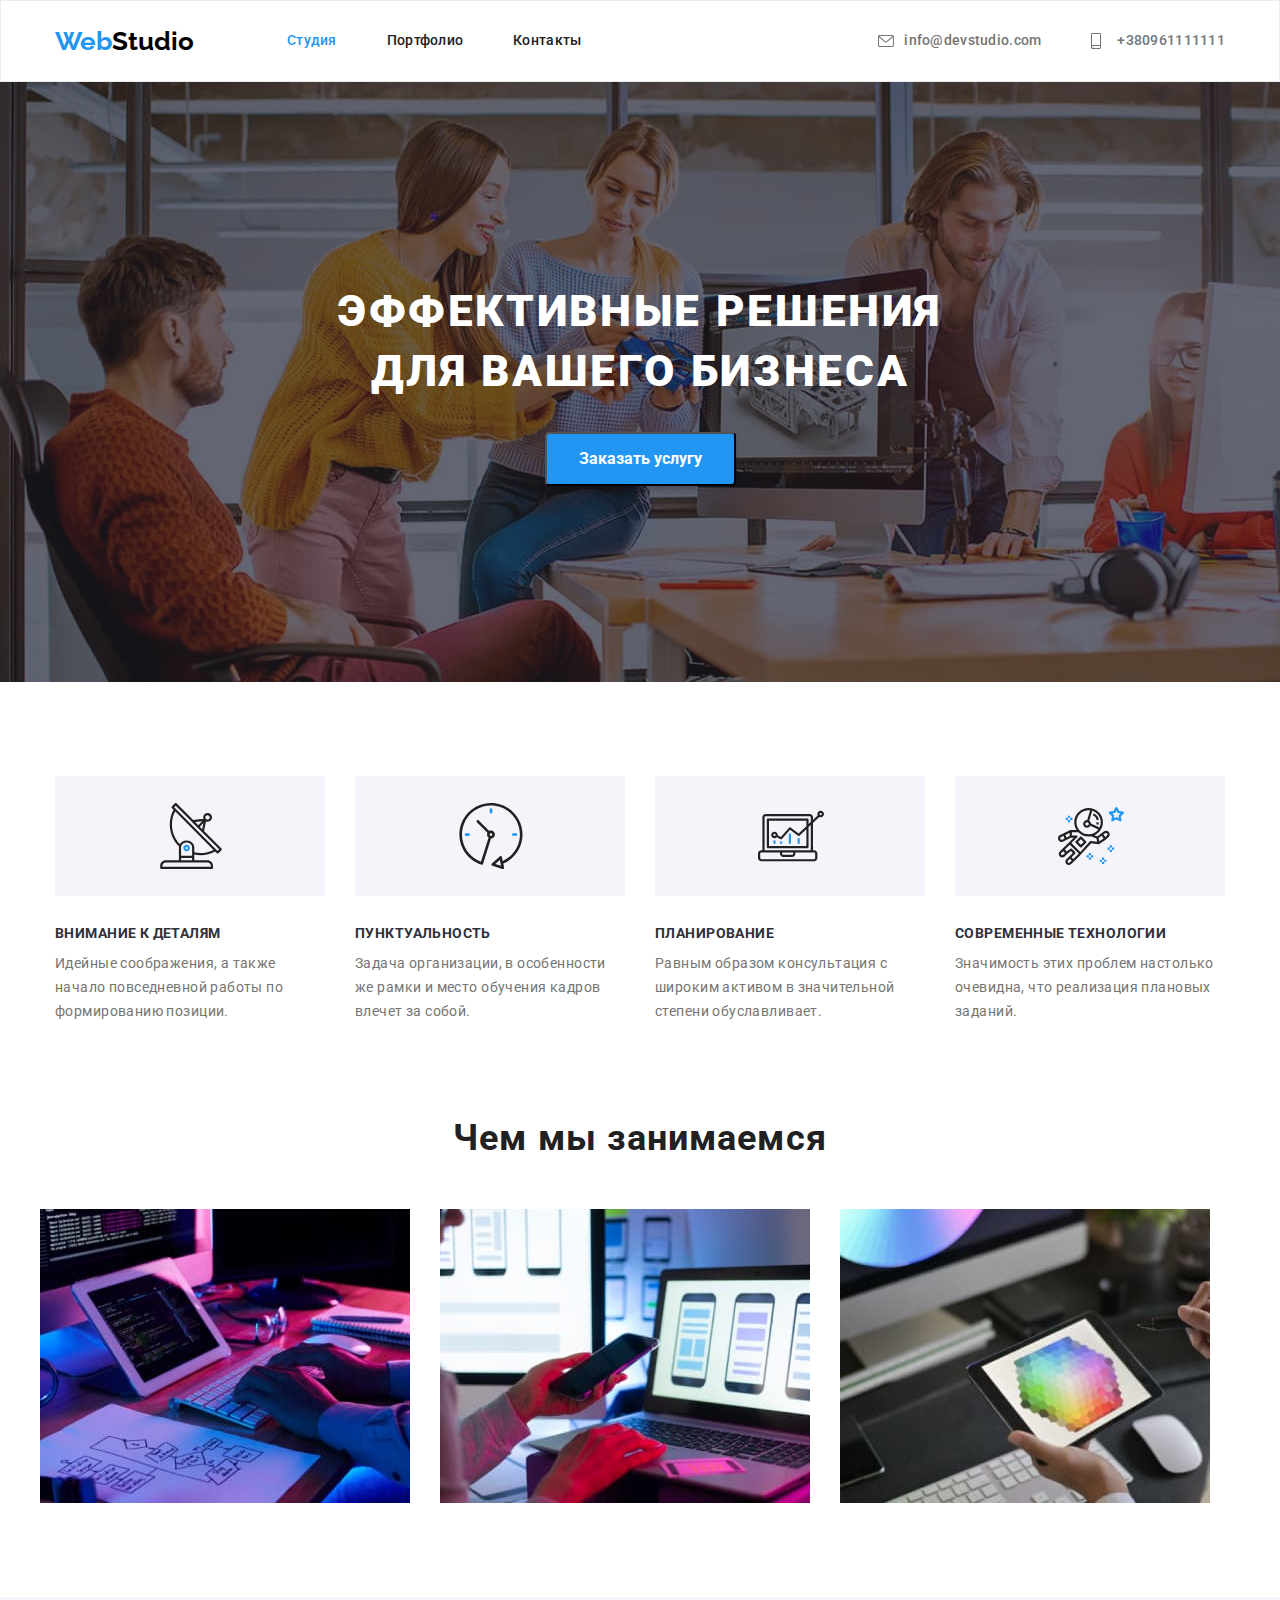
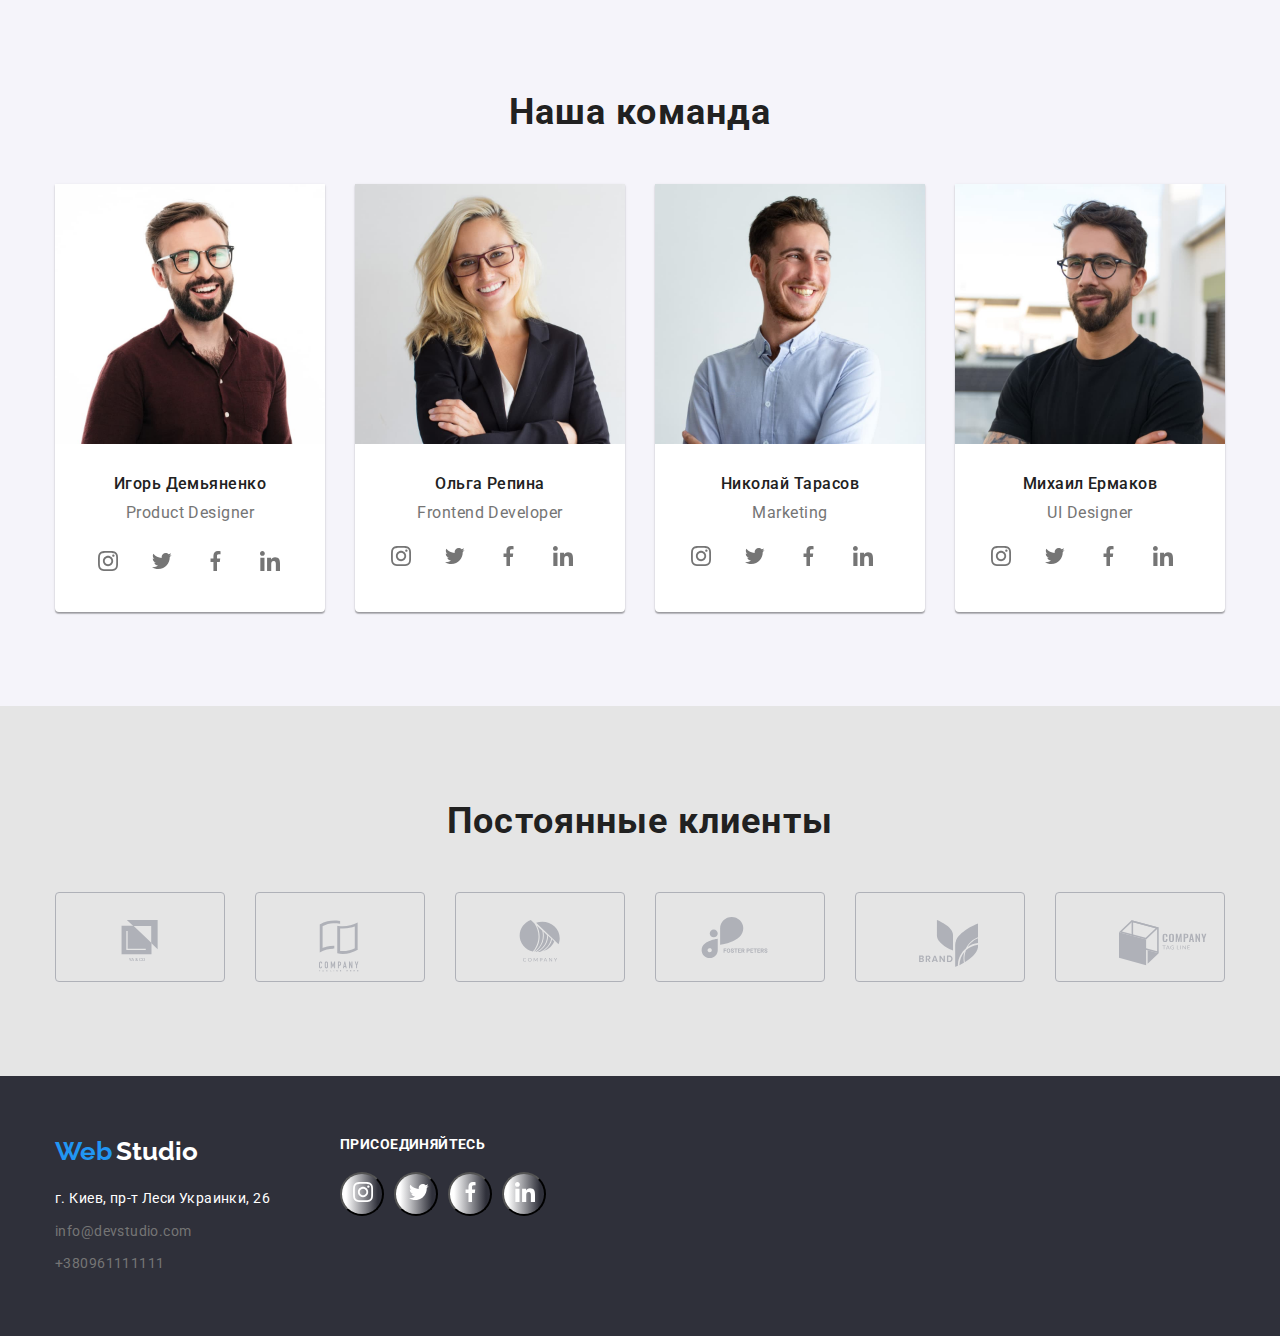
==== commit ef45277f: "fiixing" ====
--- a/index.html
+++ b/index.html
@@ -145,28 +145,28 @@
               <li class="our-team-button-list"> 
               <button class="our-team-button">
                 <svg class="our-team-icon">
-                <use href="./svg/symbol-defs.svg#icon-instagram-2-1" width="66" height="20" x="-20" y="8"> </use>
+                <use href="./svg/symbol-defs.svg#icon-instagram-2-1" width="20" height="20" x="5" y="7"> </use>
                 </svg>
               </button>  
               </li> 
               <li class="our-team-button-list">
                 <button class="our-team-button">
                 <svg class="our-team-icon">
-                <use href="./svg/symbol-defs.svg#icon-Vector-1-1" width="66" height="20" x="-20" y="8"> </use>
-                </svg>
-                </button>
-              </li> 
-              <li class="our-team-button-list">
-                <button class="our-team-button">
-                <svg class="our-team-icon">
-                <use href="./svg/symbol-defs.svg#icon-Vector-2-1" width="66" height="20" x="-20" y="8"> </use>
-                </svg>
-                </button>
-              </li>  
-              <li class="our-team-button-list">
-                <button class="our-team-button">
-                <svg class="our-team-icon">
-                <use href="./svg/symbol-defs.svg#icon-linkedin-1-1" width="66" height="20" x="-20" y="8"> </use>
+                <use href="./svg/symbol-defs.svg#icon-Vector-1-1" width="20" height="20" x="5" y="7"> </use>
+                </svg>
+                </button>
+              </li> 
+              <li class="our-team-button-list">
+                <button class="our-team-button">
+                <svg class="our-team-icon">
+                <use href="./svg/symbol-defs.svg#icon-Vector-2-1" width="20" height="20" x="5" y="7"> </use>
+                </svg>
+                </button>
+              </li>  
+              <li class="our-team-button-list">
+                <button class="our-team-button">
+                <svg class="our-team-icon">
+                <use href="./svg/symbol-defs.svg#icon-linkedin-1-1" width="20" height="20" x="5" y="7"> </use>
                 </svg>
                 </button>
               </li>  
@@ -184,28 +184,28 @@
               <li class="our-team-button-list"> 
               <button class="our-team-button">
                 <svg class="our-team-icon">
-                <use href="./svg/symbol-defs.svg#icon-instagram-2-1" width="20" height="20" x="12" y="12"> </use>
+                <use href="./svg/symbol-defs.svg#icon-instagram-2-1" width="20" height="20" x="5" y="7"> </use>
                 </svg>
               </button>  
               </li> 
               <li class="our-team-button-list">
                 <button class="our-team-button">
                 <svg class="our-team-icon">
-                <use href="./svg/symbol-defs.svg#icon-Vector-1-1" width="20" height="20" x="12" y="12"> </use>
-                </svg>
-                </button>
-              </li> 
-              <li class="our-team-button-list">
-                <button class="our-team-button">
-                <svg class="our-team-icon">
-                <use href="./svg/symbol-defs.svg#icon-Vector-2-1" width="20" height="20" x="12" y="12"> </use>
-                </svg>
-                </button>
-              </li>  
-              <li class="our-team-button-list">
-                <button class="our-team-button">
-                <svg class="our-team-icon">
-                <use href="./svg/symbol-defs.svg#icon-linkedin-1-1" width="20" height="20" x="12" y="12"> </use>
+                <use href="./svg/symbol-defs.svg#icon-Vector-1-1" width="20" height="20" x="5" y="7"> </use>
+                </svg>
+                </button>
+              </li> 
+              <li class="our-team-button-list">
+                <button class="our-team-button">
+                <svg class="our-team-icon">
+                <use href="./svg/symbol-defs.svg#icon-Vector-2-1" width="20" height="20" x="5" y="7"> </use>
+                </svg>
+                </button>
+              </li>  
+              <li class="our-team-button-list">
+                <button class="our-team-button">
+                <svg class="our-team-icon">
+                <use href="./svg/symbol-defs.svg#icon-linkedin-1-1" width="20" height="20" x="5" y="7"> </use>
                 </svg>
                 </button>
               </li>  
@@ -223,28 +223,28 @@
               <li class="our-team-button-list"> 
               <button class="our-team-button">
                 <svg class="our-team-icon">
-                <use href="./svg/symbol-defs.svg#icon-instagram-2-1" width="20" height="20" x="12" y="12"> </use>
+                <use href="./svg/symbol-defs.svg#icon-instagram-2-1" width="20" height="20" x="5" y="7"> </use>
                 </svg>
               </button>  
               </li> 
               <li class="our-team-button-list">
                 <button class="our-team-button">
                 <svg class="our-team-icon">
-                <use href="./svg/symbol-defs.svg#icon-Vector-1-1" width="20" height="20" x="12" y="12"> </use>
-                </svg>
-                </button>
-              </li> 
-              <li class="our-team-button-list">
-                <button class="our-team-button">
-                <svg class="our-team-icon">
-                <use href="./svg/symbol-defs.svg#icon-Vector-2-1" width="20" height="20" x="12" y="12"> </use>
-                </svg>
-                </button>
-              </li>  
-              <li class="our-team-button-list">
-                <button class="our-team-button">
-                <svg class="our-team-icon">
-                <use href="./svg/symbol-defs.svg#icon-linkedin-1-1" width="20" height="20" x="12" y="12"> </use>
+                <use href="./svg/symbol-defs.svg#icon-Vector-1-1" width="20" height="20" x="5" y="7"> </use>
+                </svg>
+                </button>
+              </li> 
+              <li class="our-team-button-list">
+                <button class="our-team-button">
+                <svg class="our-team-icon">
+                <use href="./svg/symbol-defs.svg#icon-Vector-2-1" width="20" height="20" x="5" y="7"> </use>
+                </svg>
+                </button>
+              </li>  
+              <li class="our-team-button-list">
+                <button class="our-team-button">
+                <svg class="our-team-icon">
+                <use href="./svg/symbol-defs.svg#icon-linkedin-1-1" width="20" height="20" x="5" y="7"> </use>
                 </svg>
                 </button>
               </li>  
--- a/css/styles.css
+++ b/css/styles.css
@@ -472,7 +472,8 @@
         #FFFFFF 10%,
         #2f303a 90%);
         }
-    .contact-list-button:hover {
+    .contact-list-button:hover,
+    .contact-list-button:focus {
      background-image:linear-gradient(
         to right,
         #ffffff 0%,
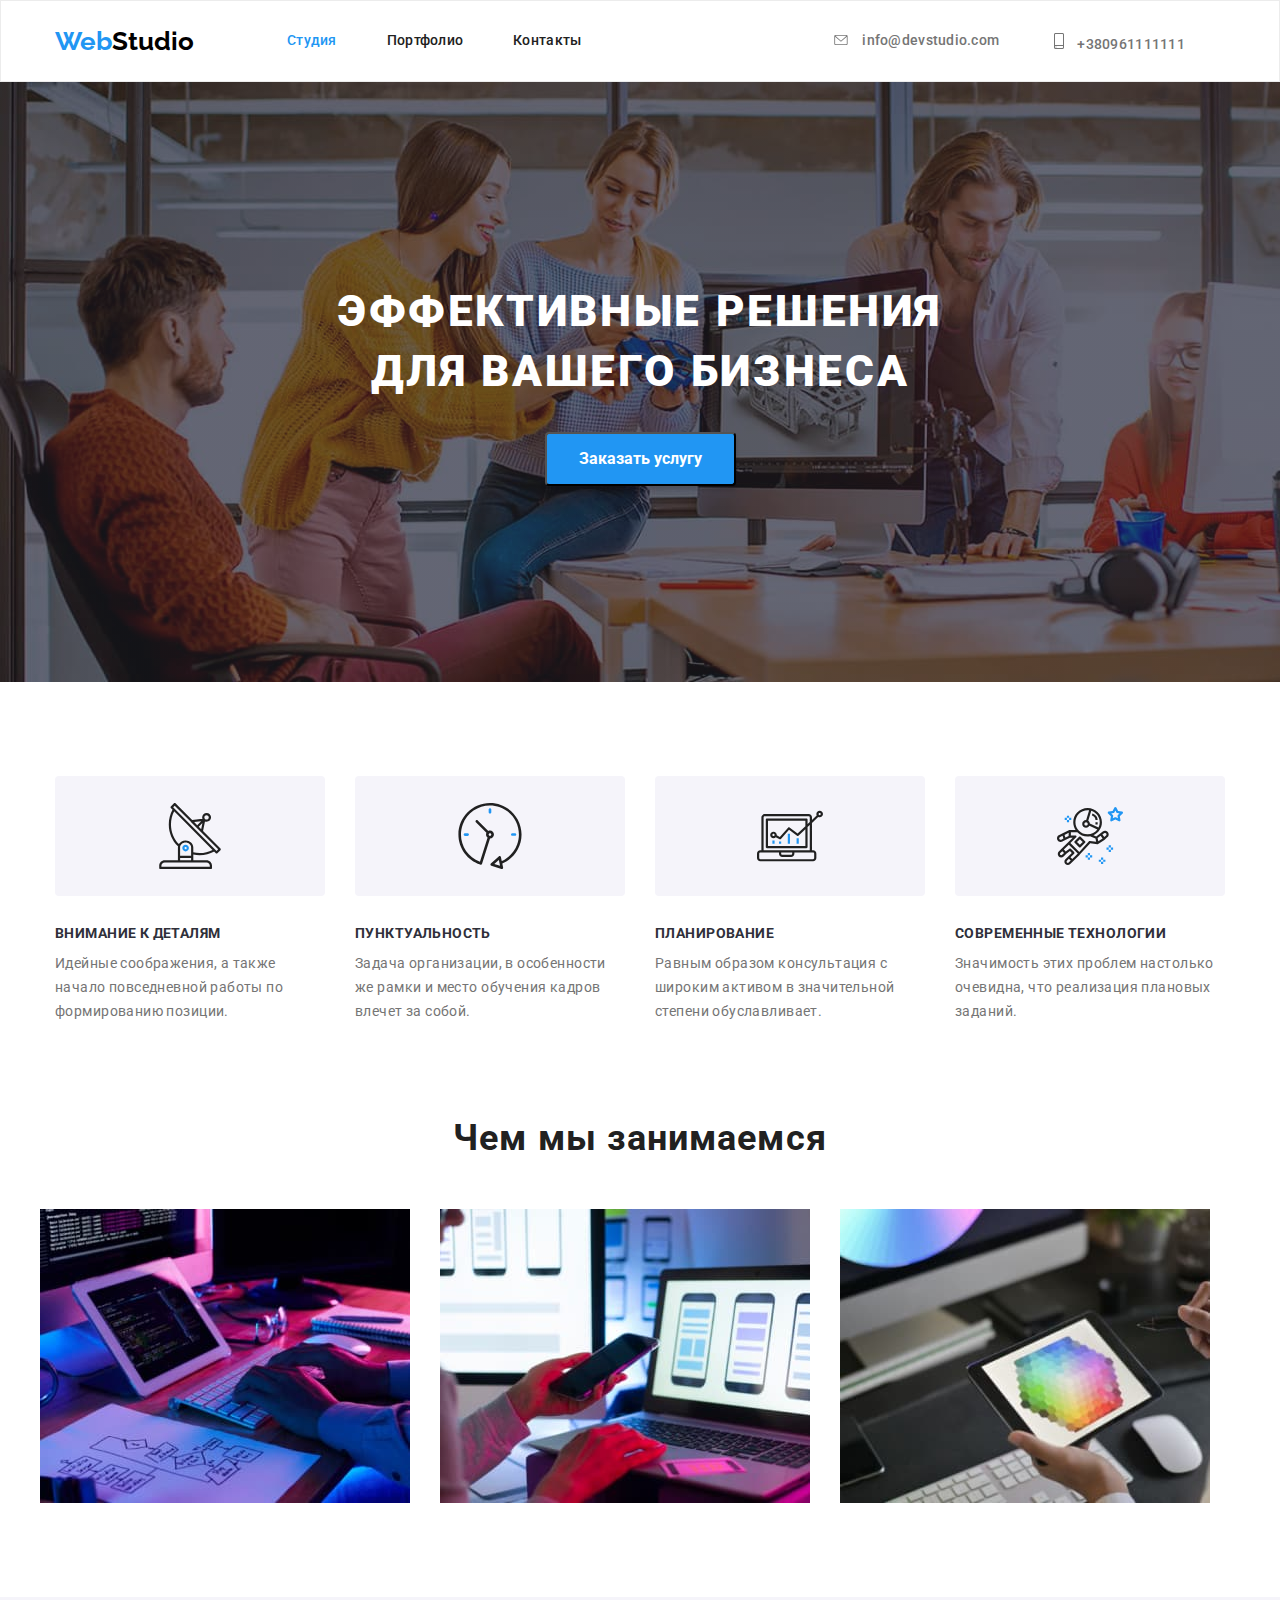
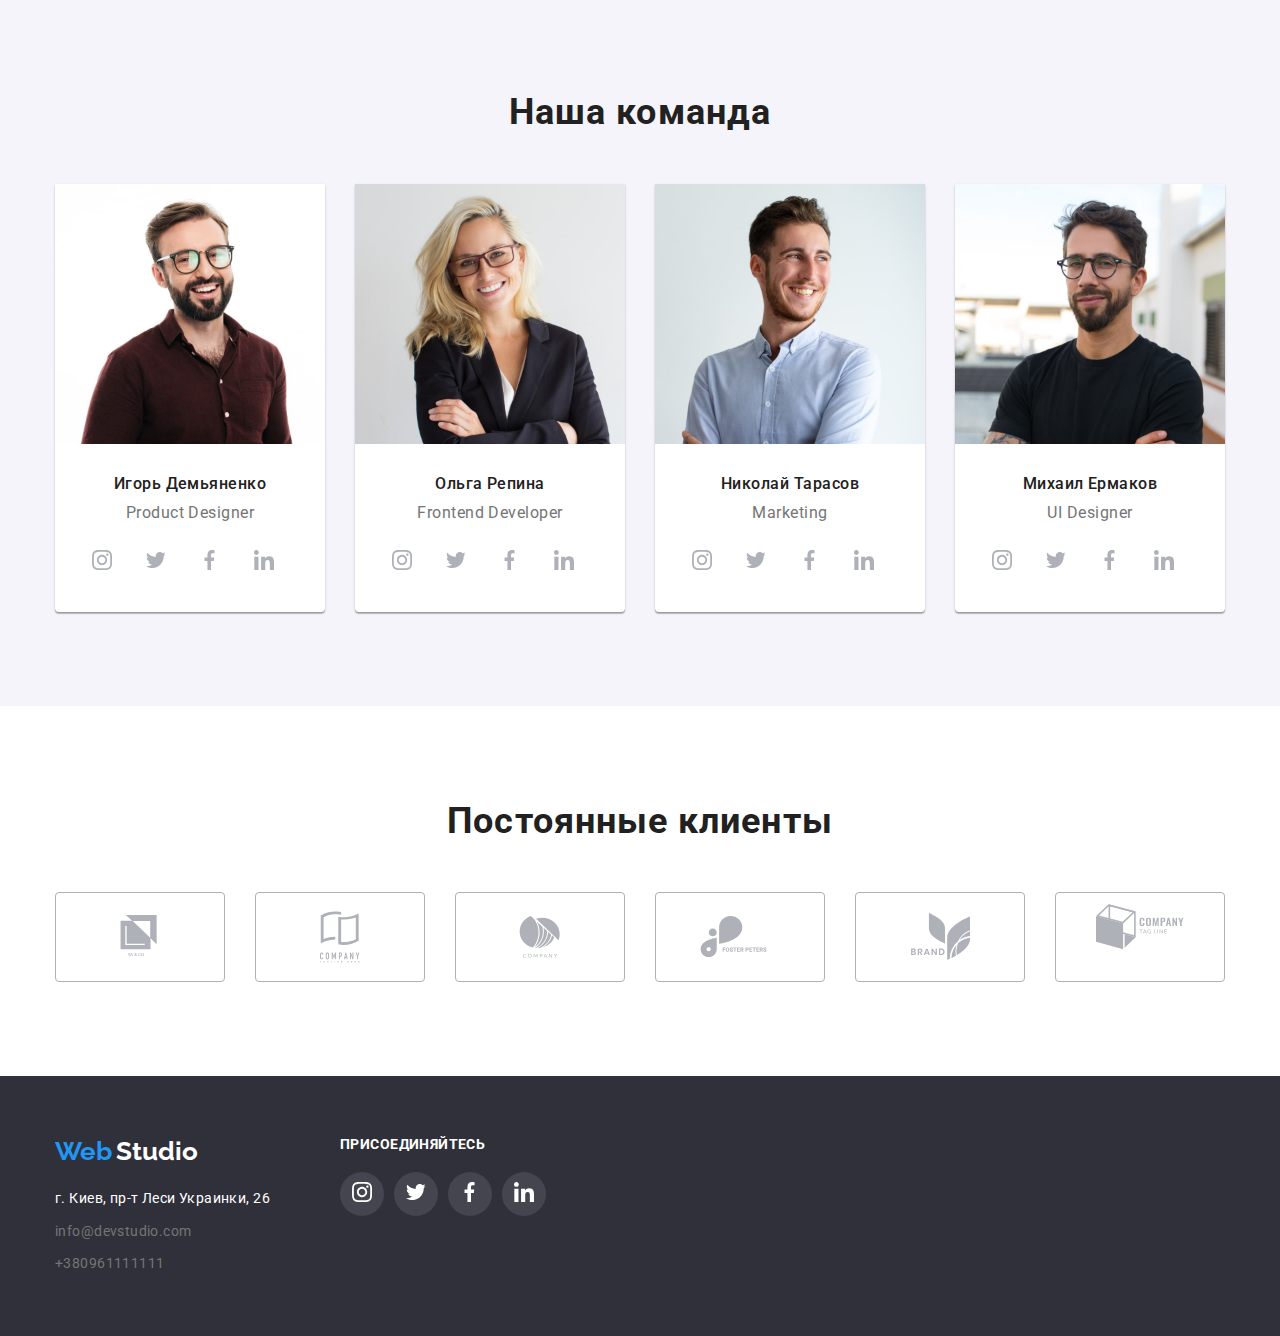
==== commit 23d417ce: "fixing" ====
--- a/index.html
+++ b/index.html
@@ -21,14 +21,12 @@
         </ul>
       </nav>
         <ul class="tel-mail-title"> 
-          <li class="menu-item-picture"> <a href="mailto:info@devstudio.com"> <svg class="mail"> 
-          <use href="./svg/symbol-defs.svg#icon-envelope-hover-1-1" width="16" height="16"> </use>
-          </svg> </a> </li>
-           <li class="menu-item-contacts"> <a href="mailto:info@devstudio.com">info@devstudio.com </a></li>
-           <li class="menu-item-picture"> <a href="tel:+380961111111"> <svg class="telephone"> 
+            <li class="menu-item-contacts"> <a class="link-header" href="mailto:info@devstudio.com"> <svg class="mail"> 
+            <use href="./svg/symbol-defs.svg#icon-envelope-hover-1-1" width="16" height="10"> </use>
+            </svg> info@devstudio.com </a></li>
+             <li class="menu-item-contacts"> <a class ="link-header" href="tel:+380961111111"> <svg class="telephone"> 
             <use href="./svg/symbol-defs.svg#icon-smartphone" width="10" height="16"> </use>
-            </svg> </a> </li>
-          <li class="menu-item-contacts"><a href="tel:+380961111111">+380961111111 </a></li>
+            </svg> +380961111111 </a></li>
         </ul>
       </div>
     </header>
@@ -41,8 +39,8 @@
         <ul class="advantages-list">
           <li class="advantages-item">
             <div class="advantages-pictures"> 
-              <svg>
-              <use href="./svg/symbol-defs.svg#icon-antenna-1-1" width="66" height="70" x="103" y="25"> </use>
+              <svg class="advantages-icons">
+              <use href="./svg/symbol-defs.svg#icon-antenna-1-1" width="66" height="70"> </use>
               </svg></div>
             <h3 class="advantages-header">Внимание к деталям</h3>
             <p>
@@ -52,8 +50,8 @@
           </li>
           <li class="advantages-item">
             <div class="advantages-pictures"> 
-              <svg>
-              <use href="./svg/symbol-defs.svg#icon-clock-1-1" width="66" height="70" x="103" y="25"> </use>
+              <svg class="advantages-icons">
+              <use href="./svg/symbol-defs.svg#icon-clock-1-1" width="66" height="70"> </use>
               </svg></div>
             <h3 class="advantages-header">Пунктуальность</h3>
             <p>
@@ -63,8 +61,8 @@
           </li>
           <li class="advantages-item">
             <div class="advantages-pictures"> 
-              <svg>
-              <use href="./svg/symbol-defs.svg#icon-diagram-1-1" width="66" height="70" x="103" y="25"> </use>
+              <svg class="advantages-icons">
+              <use href="./svg/symbol-defs.svg#icon-diagram-1-1" width="66" height="70"> </use>
               </svg></div>
             <h3 class="advantages-header">Планирование</h3>
             <p>
@@ -74,8 +72,8 @@
           </li>
           <li class="advantages-item">
             <div class="advantages-pictures"> 
-              <svg>
-              <use href="./svg/symbol-defs.svg#icon-astronaut-1-1" width="66" height="70" x="103" y="25"> </use>
+              <svg class="advantages-icons">
+              <use href="./svg/symbol-defs.svg#icon-astronaut-1-1" width="66" height="70"> </use>
               </svg></div>
             <h3 class="advantages-header">Современные технологии</h3>
             <p>
@@ -106,28 +104,28 @@
               <li class="our-team-button-list"> 
               <button class="our-team-button">
                 <svg class="our-team-icon">
-                <use href="./svg/symbol-defs.svg#icon-instagram-2-1" width="20" height="20" x="12" y="12"> </use>
+                <use href="./svg/symbol-defs.svg#icon-instagram-2-1" width="20" height="20"> </use>
                 </svg>
               </button>  
               </li> 
               <li class="our-team-button-list">
                 <button class="our-team-button">
                 <svg class="our-team-icon">
-                <use href="./svg/symbol-defs.svg#icon-Vector-1-1" width="20" height="20" x="12" y="12"> </use>
-                </svg>
-                </button>
-              </li> 
-              <li class="our-team-button-list">
-                <button class="our-team-button">
-                <svg class="our-team-icon">
-                <use href="./svg/symbol-defs.svg#icon-Vector-2-1" width="20" height="20" x="12" y="12"> </use>
-                </svg>
-                </button>
-              </li>  
-              <li class="our-team-button-list">
-                <button class="our-team-button">
-                <svg class="our-team-icon">
-                <use href="./svg/symbol-defs.svg#icon-linkedin-1-1" width="20" height="20" x="12" y="12"> </use>
+                <use href="./svg/symbol-defs.svg#icon-Vector-1-1" width="20" height="20"> </use>
+                </svg>
+                </button>
+              </li> 
+              <li class="our-team-button-list">
+                <button class="our-team-button">
+                <svg class="our-team-icon">
+                <use href="./svg/symbol-defs.svg#icon-Vector-2-1" width="20" height="20"> </use>
+                </svg>
+                </button>
+              </li>  
+              <li class="our-team-button-list">
+                <button class="our-team-button">
+                <svg class="our-team-icon">
+                <use href="./svg/symbol-defs.svg#icon-linkedin-1-1" width="20" height="20"> </use>
                 </svg>
                 </button>
               </li>  
@@ -145,28 +143,28 @@
               <li class="our-team-button-list"> 
               <button class="our-team-button">
                 <svg class="our-team-icon">
-                <use href="./svg/symbol-defs.svg#icon-instagram-2-1" width="20" height="20" x="5" y="7"> </use>
+                <use href="./svg/symbol-defs.svg#icon-instagram-2-1" width="20" height="20"> </use>
                 </svg>
               </button>  
               </li> 
               <li class="our-team-button-list">
                 <button class="our-team-button">
                 <svg class="our-team-icon">
-                <use href="./svg/symbol-defs.svg#icon-Vector-1-1" width="20" height="20" x="5" y="7"> </use>
-                </svg>
-                </button>
-              </li> 
-              <li class="our-team-button-list">
-                <button class="our-team-button">
-                <svg class="our-team-icon">
-                <use href="./svg/symbol-defs.svg#icon-Vector-2-1" width="20" height="20" x="5" y="7"> </use>
-                </svg>
-                </button>
-              </li>  
-              <li class="our-team-button-list">
-                <button class="our-team-button">
-                <svg class="our-team-icon">
-                <use href="./svg/symbol-defs.svg#icon-linkedin-1-1" width="20" height="20" x="5" y="7"> </use>
+                <use href="./svg/symbol-defs.svg#icon-Vector-1-1" width="20" height="20" > </use>
+                </svg>
+                </button>
+              </li> 
+              <li class="our-team-button-list">
+                <button class="our-team-button">
+                <svg class="our-team-icon">
+                <use href="./svg/symbol-defs.svg#icon-Vector-2-1" width="20" height="20"> </use>
+                </svg>
+                </button>
+              </li>  
+              <li class="our-team-button-list">
+                <button class="our-team-button">
+                <svg class="our-team-icon">
+                <use href="./svg/symbol-defs.svg#icon-linkedin-1-1" width="20" height="20"> </use>
                 </svg>
                 </button>
               </li>  
@@ -184,28 +182,28 @@
               <li class="our-team-button-list"> 
               <button class="our-team-button">
                 <svg class="our-team-icon">
-                <use href="./svg/symbol-defs.svg#icon-instagram-2-1" width="20" height="20" x="5" y="7"> </use>
+                <use href="./svg/symbol-defs.svg#icon-instagram-2-1" width="20" height="20"> </use>
                 </svg>
               </button>  
               </li> 
               <li class="our-team-button-list">
                 <button class="our-team-button">
                 <svg class="our-team-icon">
-                <use href="./svg/symbol-defs.svg#icon-Vector-1-1" width="20" height="20" x="5" y="7"> </use>
-                </svg>
-                </button>
-              </li> 
-              <li class="our-team-button-list">
-                <button class="our-team-button">
-                <svg class="our-team-icon">
-                <use href="./svg/symbol-defs.svg#icon-Vector-2-1" width="20" height="20" x="5" y="7"> </use>
-                </svg>
-                </button>
-              </li>  
-              <li class="our-team-button-list">
-                <button class="our-team-button">
-                <svg class="our-team-icon">
-                <use href="./svg/symbol-defs.svg#icon-linkedin-1-1" width="20" height="20" x="5" y="7"> </use>
+                <use href="./svg/symbol-defs.svg#icon-Vector-1-1" width="20" height="20"> </use>
+                </svg>
+                </button>
+              </li> 
+              <li class="our-team-button-list">
+                <button class="our-team-button">
+                <svg class="our-team-icon">
+                <use href="./svg/symbol-defs.svg#icon-Vector-2-1" width="20" height="20"> </use>
+                </svg>
+                </button>
+              </li>  
+              <li class="our-team-button-list">
+                <button class="our-team-button">
+                <svg class="our-team-icon">
+                <use href="./svg/symbol-defs.svg#icon-linkedin-1-1" width="20" height="20"> </use>
                 </svg>
                 </button>
               </li>  
@@ -223,28 +221,28 @@
               <li class="our-team-button-list"> 
               <button class="our-team-button">
                 <svg class="our-team-icon">
-                <use href="./svg/symbol-defs.svg#icon-instagram-2-1" width="20" height="20" x="5" y="7"> </use>
+                <use href="./svg/symbol-defs.svg#icon-instagram-2-1" width="20" height="20"> </use>
                 </svg>
               </button>  
               </li> 
               <li class="our-team-button-list">
                 <button class="our-team-button">
                 <svg class="our-team-icon">
-                <use href="./svg/symbol-defs.svg#icon-Vector-1-1" width="20" height="20" x="5" y="7"> </use>
-                </svg>
-                </button>
-              </li> 
-              <li class="our-team-button-list">
-                <button class="our-team-button">
-                <svg class="our-team-icon">
-                <use href="./svg/symbol-defs.svg#icon-Vector-2-1" width="20" height="20" x="5" y="7"> </use>
-                </svg>
-                </button>
-              </li>  
-              <li class="our-team-button-list">
-                <button class="our-team-button">
-                <svg class="our-team-icon">
-                <use href="./svg/symbol-defs.svg#icon-linkedin-1-1" width="20" height="20" x="5" y="7"> </use>
+                <use href="./svg/symbol-defs.svg#icon-Vector-1-1" width="20" height="20"> </use>
+                </svg>
+                </button>
+              </li> 
+              <li class="our-team-button-list">
+                <button class="our-team-button">
+                <svg class="our-team-icon">
+                <use href="./svg/symbol-defs.svg#icon-Vector-2-1" width="20" height="20"> </use>
+                </svg>
+                </button>
+              </li>  
+              <li class="our-team-button-list">
+                <button class="our-team-button">
+                <svg class="our-team-icon">
+                <use href="./svg/symbol-defs.svg#icon-linkedin-1-1" width="20" height="20"> </use>
                 </svg>
                 </button>
               </li>  
@@ -257,17 +255,17 @@
         <section class="clients">
          <h3 class="clients-header">Постоянные клиенты</h3> 
         <ul class="clients-list">
-        <li class="clients-item"> <a href=""> <svg class="clients-icon"> <use href="./svg/symbol-defs.svg#icon-logo-1-1" width="45" height="44" x="63" y="27"> </use>
-        </svg> </a> </li>
-        <li class="clients-item"> <a href=""> <svg class="clients-icon"> <use href="./svg/symbol-defs.svg#icon-logo-2-1" width="40" height="52" x="63" y="27"> </use>
-        </svg> </a> </li>
-        <li class="clients-item"> <a href=""> <svg class="clients-icon"> <use href="./svg/symbol-defs.svg#icon-logo-3-1" width="42" height="42" x="63" y="27"> </use>
-        </svg> </a> </li>
-        <li class="clients-item"> <a href=""> <svg class="clients-icon"> <use href="./svg/symbol-defs.svg#icon-logo-4-1" width="80" height="42" x="45" y="24"> </use>
-        </svg> </a> </li>
-        <li class="clients-item"> <a href=""> <svg class="clients-icon"> <use href="./svg/symbol-defs.svg#icon-logo-5-1" width="59" height="47" x="63" y="27"> </use>
-        </svg> </a> </li>
-        <li class="clients-item"> <a href=""> <svg class="clients-icon"> <use href="./svg/symbol-defs.svg#icon-logo-6-1" width="88" height="46" x="63" y="27"> </use>
+        <li class="clients-item"> <a class="clients-link" href=""> <svg class="clients-icon-a current"> <use href="./svg/symbol-defs.svg#icon-logo-1-1" width="45" height="44"> </use>
+        </svg> </a> </li>
+        <li class="clients-item"> <a class="clients-link" href=""> <svg class="clients-icon-b current"> <use href="./svg/symbol-defs.svg#icon-logo-2-1" width="40" height="52"> </use>
+        </svg> </a> </li>
+        <li class="clients-item"> <a class="clients-link" href=""> <svg class="clients-icon-c current"> <use href="./svg/symbol-defs.svg#icon-logo-3-1" width="42" height="42"> </use>
+        </svg> </a> </li>
+        <li class="clients-item"> <a class="clients-link" href=""> <svg class="clients-icon-d current"> <use href="./svg/symbol-defs.svg#icon-logo-4-1" width="80" height="42"> </use>
+        </svg> </a> </li>
+        <li class="clients-item"> <a class="clients-link" href=""> <svg class="clients-icon-e current"> <use href="./svg/symbol-defs.svg#icon-logo-5-1" width="59" height="47"> </use>
+        </svg> </a> </li>
+        <li class="clients-item"> <a class="clients-link" href=""> <svg class="clients-icon-f current"> <use href="./svg/symbol-defs.svg#icon-logo-6-1" width="88" height="46"> </use>
         </svg> </a> </li>
         </ul>  
         </section>
@@ -288,28 +286,28 @@
           <li class="contact-icons"> 
           <button class="contact-list-button">
             <svg class="contact-icons-footer">
-            <use href="./svg/symbol-defs.svg#icon-instagram-2-1" width="20" height="20" x="5" y="7"> </use>
+            <use href="./svg/symbol-defs.svg#icon-instagram-2-1" width="20" height="20"> </use>
             </svg>
           </button>  
           </li> 
           <li class="contact-icons">
             <button class="contact-list-button">
             <svg class="contact-icons-footer">
-            <use href="./svg/symbol-defs.svg#icon-Vector-1-1" width="20" height="20" x="7" y="7"> </use>
+            <use href="./svg/symbol-defs.svg#icon-Vector-1-1" width="20" height="20"> </use>
             </svg>
             </button>
           </li> 
           <li class="contact-icons">
             <button class="contact-list-button">
             <svg class="contact-icons-footer">
-            <use href="./svg/symbol-defs.svg#icon-Vector-2-1" width="20" height="20" x="5" y="7"> </use>
+            <use href="./svg/symbol-defs.svg#icon-Vector-2-1" width="20" height="20"> </use>
             </svg>
             </button>
           </li>  
           <li class="contact-icons">
             <button class="contact-list-button">
             <svg class="contact-icons-footer">
-            <use href="./svg/symbol-defs.svg#icon-linkedin-1-1" width="20" height="20" x="5" y="7"> </use>
+            <use href="./svg/symbol-defs.svg#icon-linkedin-1-1" width="20" height="20"> </use>
             </svg>
             </button>
           </li> 
--- a/css/styles.css
+++ b/css/styles.css
@@ -2,6 +2,7 @@
 *::before,
 *::after {
   box-sizing: border-box;
+  outline: 0;
 }
 img {
     display: block;
@@ -91,19 +92,14 @@
     }   
      .menu-item-contacts {
         margin-right: 50px;
-    }
-    .menu-item-picture {
-        margin-right: 10px;
+       }
+    .link-header {
+        width: 171px;
         height: 16px;
-        width: 16px;
-       } 
+        }    
     .menu-item-contacts:last-child {
         margin-right: 0px;
     }
-    .tel-mail-title a:hover,
-    .tel-mail-title a:focus{
-        color:var(--accent-color)
-    } 
     header > .container {
         display: flex;
         justify-content: space-between;
@@ -124,20 +120,28 @@
         margin-right: 93px;
     }
     .mail {
+        height: 10px;
+        width: 16px;
         fill: var(--inactive-color);
-        height: 16px;
-        width: 16px;
-    }
-    .mail:hover {
-        fill: var(--accent-color);
-    }
-    .telephone {
-        fill: var(--inactive-color);  
+        margin-right: 10px;
+        }
+     .telephone {
         width: 10px;
         height: 16px;
-    }
-    .telephone:hover {
+        fill: var(--inactive-color);
+        margin-right: 10px;
+       }
+    .link-header:focus .mail,
+    .link-header:hover .mail {
         fill: var(--accent-color);
+        }
+    .link-header:focus .telephone,
+    .link-header:hover .telephone {
+            fill: var(--accent-color);
+        }    
+    .link-header:focus,
+    .link-header:hover {
+        color: var(--accent-color);
     }
      /*finish of header*/
     .hero {
@@ -198,7 +202,7 @@
         color:var(--inactive-color);
         width: 270px;
         margin-right: 30px;
-       }
+        }
     .advantages-item:last-child {
         margin-right: 0px;
     } 
@@ -208,7 +212,20 @@
         border-radius: 4px;
         background: #F5F4FA;
         margin-bottom: 30px;
-       }
+        height: 120px;
+        width: 270px;
+        border-radius: 4px;
+        height: 120px;
+        width: 270px;
+        display: flex;
+        justify-content: center;
+        align-items: center;
+        }
+    .advantages-icons {
+        width: 66px;
+        height: 70px;
+      }
+
     .advantages-header {
         font-family: Roboto;
         font-size: 14px;
@@ -274,20 +291,23 @@
         justify-content: center;
         height: 44px;
         width: 206px;
-        }
+       }
     .our-team-icon {
-        fill: var(--inactive-color);
-        width: 44px;
-        height: 44px;
-    }
-    .our-team-icon:hover{
-        fill:var(--active-color);
+        fill: #AFB1B8;
+        width: 20px;
+        height: 20px;
     }
     .our-team-button {
         background-color: var(--active-color);
         border: 0;
-        }
-    .name-container {
+        display: flex;
+        height: 44px;
+        width: 44px;
+        display: flex;
+        justify-content: center;
+        align-items: center;
+       }
+     .name-container {
        padding: 30px;
       }
     .name-container > img {
@@ -329,6 +349,7 @@
             width: 44px;
             border-radius: 50px;
             background-color:var(--active-color);
+            outline: 0 !important;
             }
         .our-team-button:hover,
         .our-team-button:focus {
@@ -339,13 +360,17 @@
             height: 44px;
             width: 44px;
             margin-right: 10px
-        }  
+           }  
         .our-team-list:last-child {
             margin-right: 0;
         } 
+        .our-team-button:focus .our-team-icon,
+        .our-team-button:hover .our-team-icon {
+                fill: var(--active-color);
+            }   
         /* finish section */
     .clients {
-        background: #E5E5E5;
+        background: var(--active-color);
         padding-top:94px;
         padding-bottom: 94px;
         }    
@@ -364,20 +389,59 @@
         display: flex;
         justify-content: center;
     }
-    .clients-list a {
+    .clients-link {
         display: block;
-    }
-    .clients-item:hover {
-        border: 1px solid #2196F3;
-    }
-    .clients-item {
+        height: 90px;
+        width: 170px;
+        display: flex;
+        justify-content: center;
+        align-items: center;
+        border: 1px solid #AFB1B8;
+        border-radius: 4px;
+    }
+    .clients-link:focus,
+    .clients-link:hover{
+        border: 1px solid var(--accent-color);
+    }
+    .clients-link:focus .current,
+    .clients-link:hover .current {
+            fill: var(--accent-color);
+        }    
+     .clients-icon-a {
+        width: 45px; 
+        height: 44px;
+        fill: #AFB1B8;
+    }
+    .clients-icon-b {
+        width: 40px; 
+        height: 52px;
+        fill: #AFB1B8;
+    }
+    .clients-icon-c {
+        width: 42px; 
+        height: 42px;
+        fill: #AFB1B8;
+    }
+    .clients-icon-d {
+        width: 80px; 
+        height: 42px;
+        fill: #AFB1B8;
+    }
+    .clients-icon-e {
+        width: 59px; 
+        height: 47px;
+        fill: #AFB1B8;
+    }
+    .clients-icon-f {
+        width: 88px; 
+        height: 66px;
+        fill: #AFB1B8;
+    }
+     .clients-item {
         width: 170px;
         height: 90px;
-        border: 1px solid #AFB1B8;
-        box-sizing: border-box;
-        border-radius: 4px;
         margin-right: 30px;
-    }
+        }
     .clients-item:last-child {
         margin-right: 0;
     } 
@@ -467,22 +531,20 @@
         border-radius: 50%;
         height: 44px;
         width: 44px;
-        background-image: linear-gradient(
-         to right,
-        #FFFFFF 10%,
-        #2f303a 90%);
+        background-color:rgba(255, 255, 255, 0.1); 
+        display: block; 
+        justify-content: center;   
+        align-content: center;  
+        border: 0;
+        cursor: pointer;
         }
     .contact-list-button:hover,
     .contact-list-button:focus {
-     background-image:linear-gradient(
-        to right,
-        #ffffff 0%,
-        #2196f3 100%);
-        cursor: pointer;
-    }   
+     background-color: var(--accent-color);
+    }    
      .contact-icons-footer {
-         height: 44px;
-         width: 44px;
+         height: 20px;
+         width: 20px;
      } 
     .container-icons {
         margin-left: 70px;
@@ -530,12 +592,15 @@
            padding-bottom: 6px;
            border-radius: 4px;
            border: 0px;
+           border-radius: 4px;
+           box-shadow: 0;
     }
     .button-portfolio:hover,
     .button-portfolio:focus {
             background-color:var(--accent-color);
             color: var(--active-color);
             cursor: pointer;
+            box-shadow: 0px 3px 1px rgba(0, 0, 0, 0.1), 0px 1px 2px rgba(0, 0, 0, 0.08), 0px 2px 2px rgba(0, 0, 0, 0.12);
     }
     /* finish section */
     .portfolio-photo {
@@ -561,10 +626,8 @@
        border: 1px solid #EEEEEE;
        width: 370px;
        padding-bottom: 20px;
+       height: 404px;
   }
-    .portfolio-gallery:hover {
-        box-shadow: 0px 1px 1px rgba(0, 0, 0, 0.12), 0px 4px 4px rgba(0, 0, 0, 0.06), 1px 4px 6px rgba(0, 0, 0, 0.16);
-    }
     .portfolio-header {
             font-family: Roboto;
             font-weight: bold;
@@ -583,6 +646,15 @@
             text-decoration: none;
             display: block;
         }
+    .portfolio-link {
+        box-shadow: 0;
+        width: 370px;
+        height: 404px;
+    } 
+    .portfolio-link:hover,
+    .portfolio-link:focus {
+        box-shadow: 0px 1px 1px rgba(0, 0, 0, 0.12), 0px 4px 4px rgba(0, 0, 0, 0.06), 1px 4px 6px rgba(0, 0, 0, 0.16);
+    }   
     .portfolio-gallery-container {
         padding-right: 24px;
         padding-left: 24px;
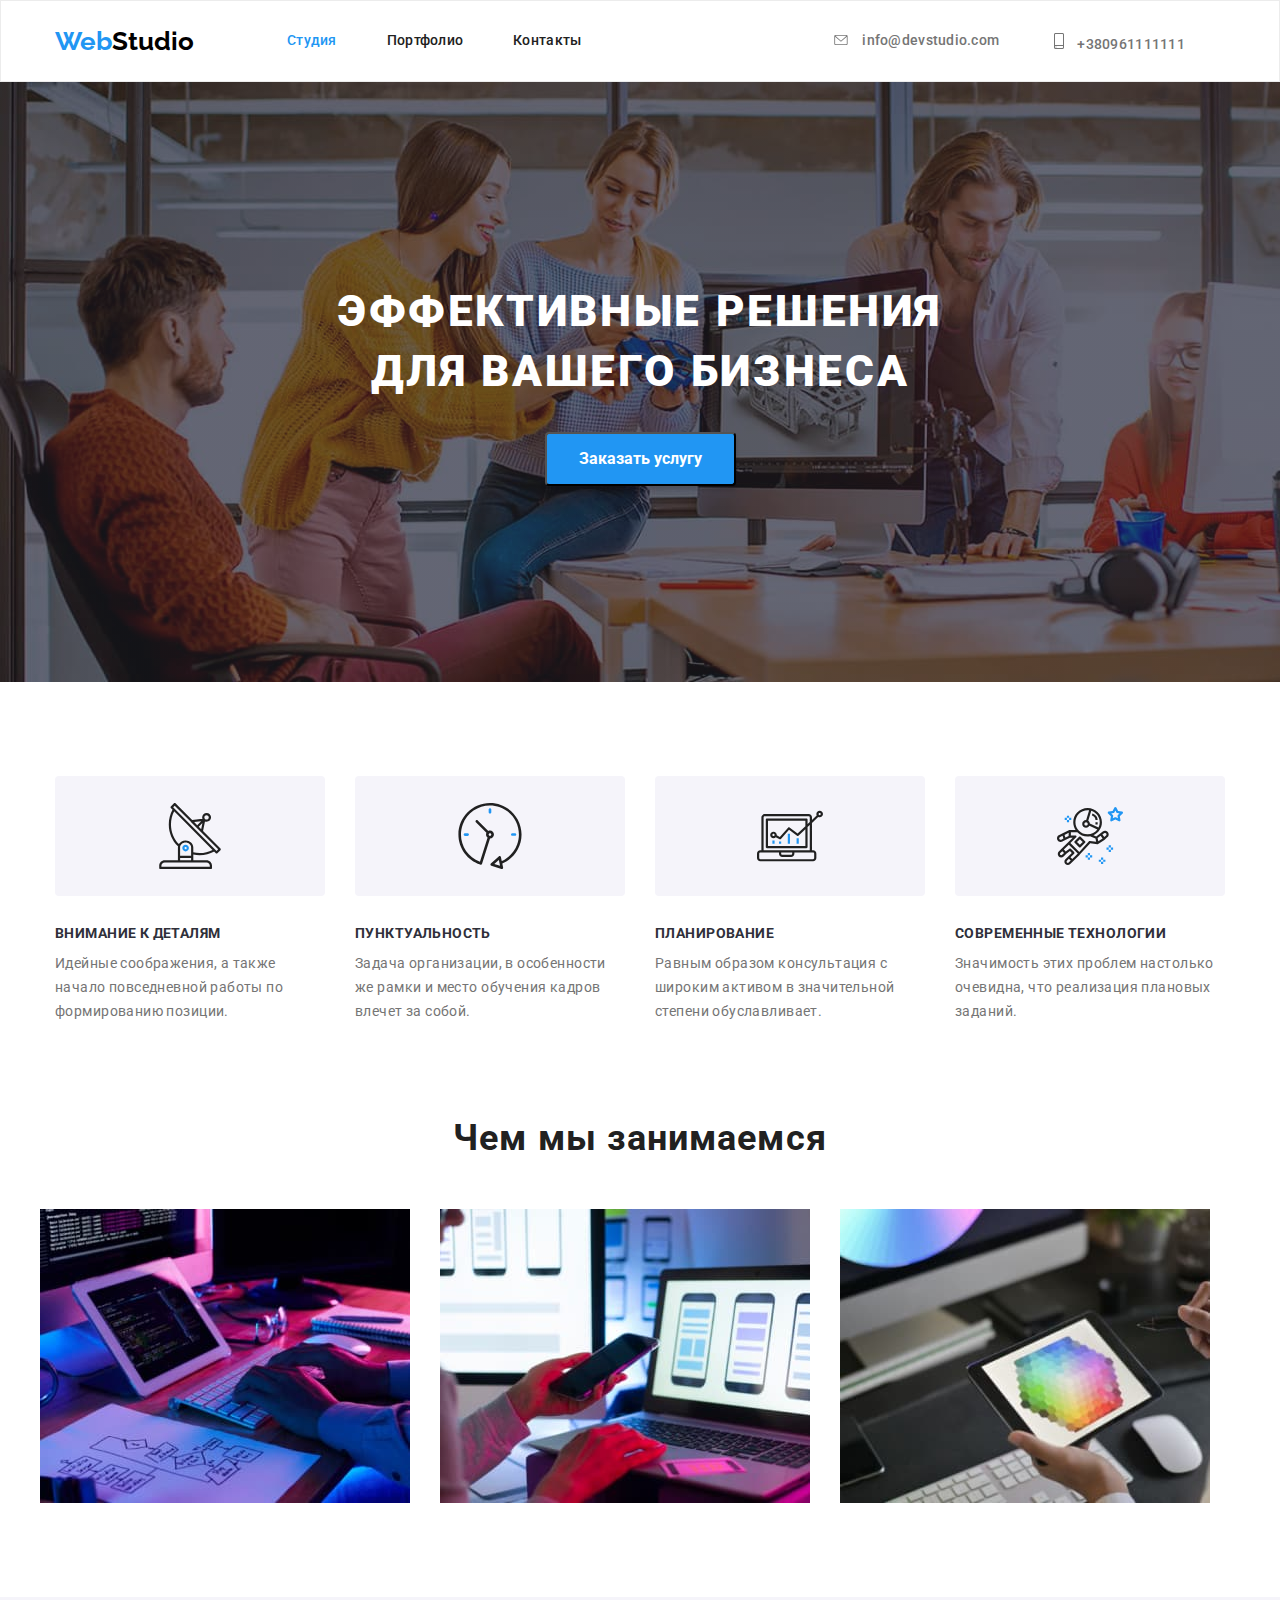
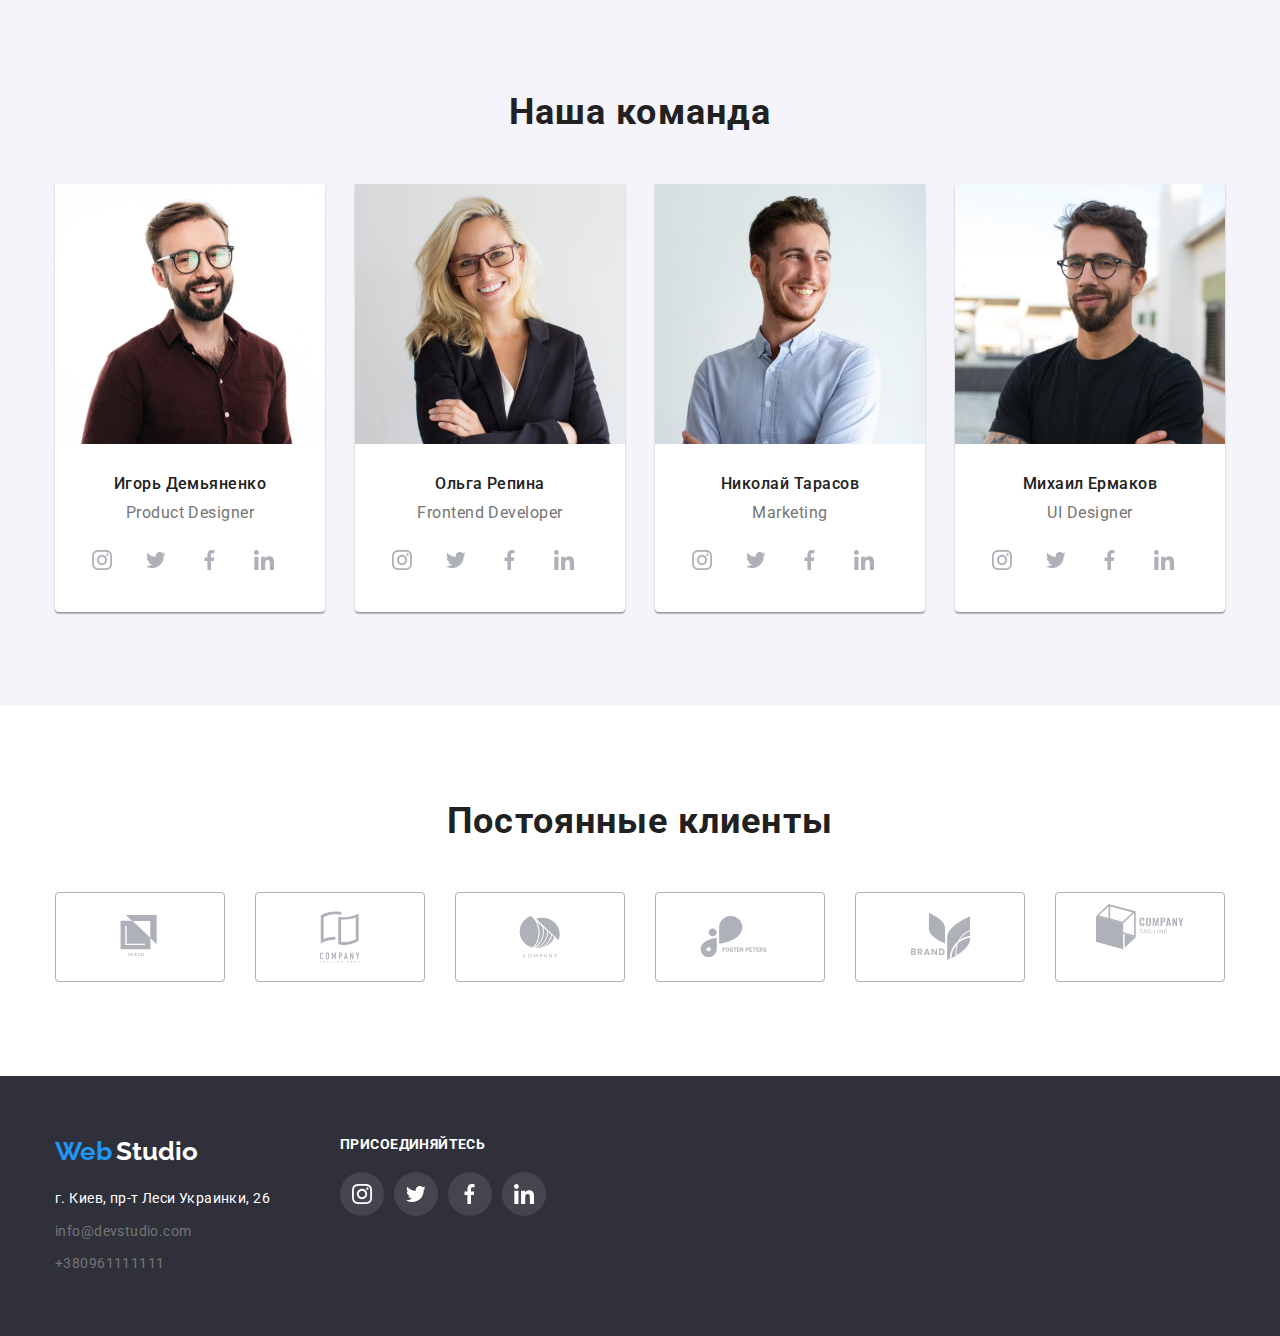
==== commit e8cc71ba: "links" ====
--- a/index.html
+++ b/index.html
@@ -101,33 +101,33 @@
             <h3 class="name">Игорь Демьяненко</h3>
             <p class="profession">Product Designer</p>
             <ul class="our-team-list">
-              <li class="our-team-button-list"> 
-              <button class="our-team-button">
+              <li class="our-team-link-list"> 
+              <a class="our-team-link">
                 <svg class="our-team-icon">
                 <use href="./svg/symbol-defs.svg#icon-instagram-2-1" width="20" height="20"> </use>
                 </svg>
-              </button>  
-              </li> 
-              <li class="our-team-button-list">
-                <button class="our-team-button">
+              </a>  
+              </li> 
+              <li class="our-team-link-list">
+                <a class="our-team-link">
                 <svg class="our-team-icon">
                 <use href="./svg/symbol-defs.svg#icon-Vector-1-1" width="20" height="20"> </use>
                 </svg>
-                </button>
-              </li> 
-              <li class="our-team-button-list">
-                <button class="our-team-button">
+              </a>
+              </li> 
+              <li class="our-team-link-list">
+                <a class="our-team-link">
                 <svg class="our-team-icon">
                 <use href="./svg/symbol-defs.svg#icon-Vector-2-1" width="20" height="20"> </use>
                 </svg>
-                </button>
-              </li>  
-              <li class="our-team-button-list">
-                <button class="our-team-button">
+              </a>
+              </li>  
+              <li class="our-team-link-list">
+                <a class="our-team-link">
                 <svg class="our-team-icon">
                 <use href="./svg/symbol-defs.svg#icon-linkedin-1-1" width="20" height="20"> </use>
                 </svg>
-                </button>
+              </a>
               </li>  
             </ul>
             </div>
@@ -140,33 +140,33 @@
             <h3 class="name">Ольга Репина</h3>
             <p class="profession">Frontend Developer</p>
             <ul class="our-team-list">
-              <li class="our-team-button-list"> 
-              <button class="our-team-button">
+              <li class="our-team-link-list"> 
+              <a class="our-team-link">
                 <svg class="our-team-icon">
                 <use href="./svg/symbol-defs.svg#icon-instagram-2-1" width="20" height="20"> </use>
                 </svg>
-              </button>  
-              </li> 
-              <li class="our-team-button-list">
-                <button class="our-team-button">
+              </a>  
+              </li> 
+              <li class="our-team-link-list">
+                <a class="our-team-link">
                 <svg class="our-team-icon">
                 <use href="./svg/symbol-defs.svg#icon-Vector-1-1" width="20" height="20" > </use>
                 </svg>
-                </button>
-              </li> 
-              <li class="our-team-button-list">
-                <button class="our-team-button">
+              </a>
+              </li> 
+              <li class="our-team-link-list">
+                <a class="our-team-link">
                 <svg class="our-team-icon">
                 <use href="./svg/symbol-defs.svg#icon-Vector-2-1" width="20" height="20"> </use>
                 </svg>
-                </button>
-              </li>  
-              <li class="our-team-button-list">
-                <button class="our-team-button">
+              </a>
+              </li>  
+              <li class="our-team-link-list">
+                <a class="our-team-link">
                 <svg class="our-team-icon">
                 <use href="./svg/symbol-defs.svg#icon-linkedin-1-1" width="20" height="20"> </use>
                 </svg>
-                </button>
+              </a>
               </li>  
             </ul>
             </div>
@@ -179,33 +179,33 @@
             <h3 class="name">Николай Тарасов</h3>
             <p class="profession">Marketing</p>
             <ul class="our-team-list">
-              <li class="our-team-button-list"> 
-              <button class="our-team-button">
+              <li class="our-team-link-list"> 
+              <a class="our-team-link">
                 <svg class="our-team-icon">
                 <use href="./svg/symbol-defs.svg#icon-instagram-2-1" width="20" height="20"> </use>
                 </svg>
-              </button>  
-              </li> 
-              <li class="our-team-button-list">
-                <button class="our-team-button">
+              </a>  
+              </li> 
+              <li class="our-team-link-list">
+                <a class="our-team-link">
                 <svg class="our-team-icon">
                 <use href="./svg/symbol-defs.svg#icon-Vector-1-1" width="20" height="20"> </use>
                 </svg>
-                </button>
-              </li> 
-              <li class="our-team-button-list">
-                <button class="our-team-button">
+              </a>
+              </li> 
+              <li class="our-team-link-list">
+                <a class="our-team-link">
                 <svg class="our-team-icon">
                 <use href="./svg/symbol-defs.svg#icon-Vector-2-1" width="20" height="20"> </use>
                 </svg>
-                </button>
-              </li>  
-              <li class="our-team-button-list">
-                <button class="our-team-button">
+              </a>
+              </li>  
+              <li class="our-team-link-list">
+                <a class="our-team-link">
                 <svg class="our-team-icon">
                 <use href="./svg/symbol-defs.svg#icon-linkedin-1-1" width="20" height="20"> </use>
                 </svg>
-                </button>
+              </a>
               </li>  
             </ul>
             </div>
@@ -218,33 +218,33 @@
             <h3 class="name">Михаил Ермаков</h3>
             <p class="profession">UI Designer</p>
             <ul class="our-team-list">
-              <li class="our-team-button-list"> 
-              <button class="our-team-button">
+              <li class="our-team-link-list"> 
+              <a class="our-team-link">
                 <svg class="our-team-icon">
                 <use href="./svg/symbol-defs.svg#icon-instagram-2-1" width="20" height="20"> </use>
                 </svg>
-              </button>  
-              </li> 
-              <li class="our-team-button-list">
-                <button class="our-team-button">
+              </a>  
+              </li> 
+              <li class="our-team-link-list">
+                <a class="our-team-link">
                 <svg class="our-team-icon">
                 <use href="./svg/symbol-defs.svg#icon-Vector-1-1" width="20" height="20"> </use>
                 </svg>
-                </button>
-              </li> 
-              <li class="our-team-button-list">
-                <button class="our-team-button">
+              </a>
+              </li> 
+              <li class="our-team-link-list">
+                <a class="our-team-link">
                 <svg class="our-team-icon">
                 <use href="./svg/symbol-defs.svg#icon-Vector-2-1" width="20" height="20"> </use>
                 </svg>
-                </button>
-              </li>  
-              <li class="our-team-button-list">
-                <button class="our-team-button">
+              </a>
+              </li>  
+              <li class="our-team-link-list">
+                <a class="our-team-link">
                 <svg class="our-team-icon">
                 <use href="./svg/symbol-defs.svg#icon-linkedin-1-1" width="20" height="20"> </use>
                 </svg>
-                </button>
+              </a>
               </li>  
             </ul>
             </div>
@@ -284,32 +284,32 @@
       <p>Присоединяйтесь</p>
       <ul class="contact-list-icons">
           <li class="contact-icons"> 
-          <button class="contact-list-button">
+          <a class="contact-list-link">
             <svg class="contact-icons-footer">
             <use href="./svg/symbol-defs.svg#icon-instagram-2-1" width="20" height="20"> </use>
             </svg>
-          </button>  
+          </a>  
           </li> 
           <li class="contact-icons">
-            <button class="contact-list-button">
+            <a class="contact-list-link">
             <svg class="contact-icons-footer">
             <use href="./svg/symbol-defs.svg#icon-Vector-1-1" width="20" height="20"> </use>
             </svg>
-            </button>
+          </a>
           </li> 
           <li class="contact-icons">
-            <button class="contact-list-button">
+            <a class="contact-list-link">
             <svg class="contact-icons-footer">
             <use href="./svg/symbol-defs.svg#icon-Vector-2-1" width="20" height="20"> </use>
             </svg>
-            </button>
+          </a>
           </li>  
           <li class="contact-icons">
-            <button class="contact-list-button">
+            <a class="contact-list-link">
             <svg class="contact-icons-footer">
             <use href="./svg/symbol-defs.svg#icon-linkedin-1-1" width="20" height="20"> </use>
             </svg>
-            </button>
+          </a>
           </li> 
           </ul> 
           </div>
--- a/css/styles.css
+++ b/css/styles.css
@@ -344,19 +344,22 @@
         color:var(--inactive-color);
         margin-bottom: 16px;
         }
-        .our-team-button {
+        .our-team-link {
             height: 44px;
             width: 44px;
             border-radius: 50px;
             background-color:var(--active-color);
             outline: 0 !important;
+            display: flex;
+            justify-content: center;
+            align-items: center;
             }
-        .our-team-button:hover,
-        .our-team-button:focus {
+        .our-team-link:hover,
+        .our-team-link:focus {
             background-color: var(--accent-color);
             cursor: pointer;
         } 
-        .our-team-button-list {
+        .our-team-link-list {
             height: 44px;
             width: 44px;
             margin-right: 10px
@@ -364,8 +367,8 @@
         .our-team-list:last-child {
             margin-right: 0;
         } 
-        .our-team-button:focus .our-team-icon,
-        .our-team-button:hover .our-team-icon {
+        .our-team-link:focus .our-team-icon,
+        .our-team-link:hover .our-team-icon {
                 fill: var(--active-color);
             }   
         /* finish section */
@@ -527,19 +530,19 @@
     .contact-icons:last-child {
         margin-right: 0;
     } 
-    .contact-list-button {
+    .contact-list-link {
         border-radius: 50%;
         height: 44px;
         width: 44px;
         background-color:rgba(255, 255, 255, 0.1); 
-        display: block; 
+        display:flex; 
         justify-content: center;   
-        align-content: center;  
+        align-items: center;  
         border: 0;
         cursor: pointer;
         }
-    .contact-list-button:hover,
-    .contact-list-button:focus {
+    .contact-list-link:hover,
+    .contact-list-link:focus {
      background-color: var(--accent-color);
     }    
      .contact-icons-footer {
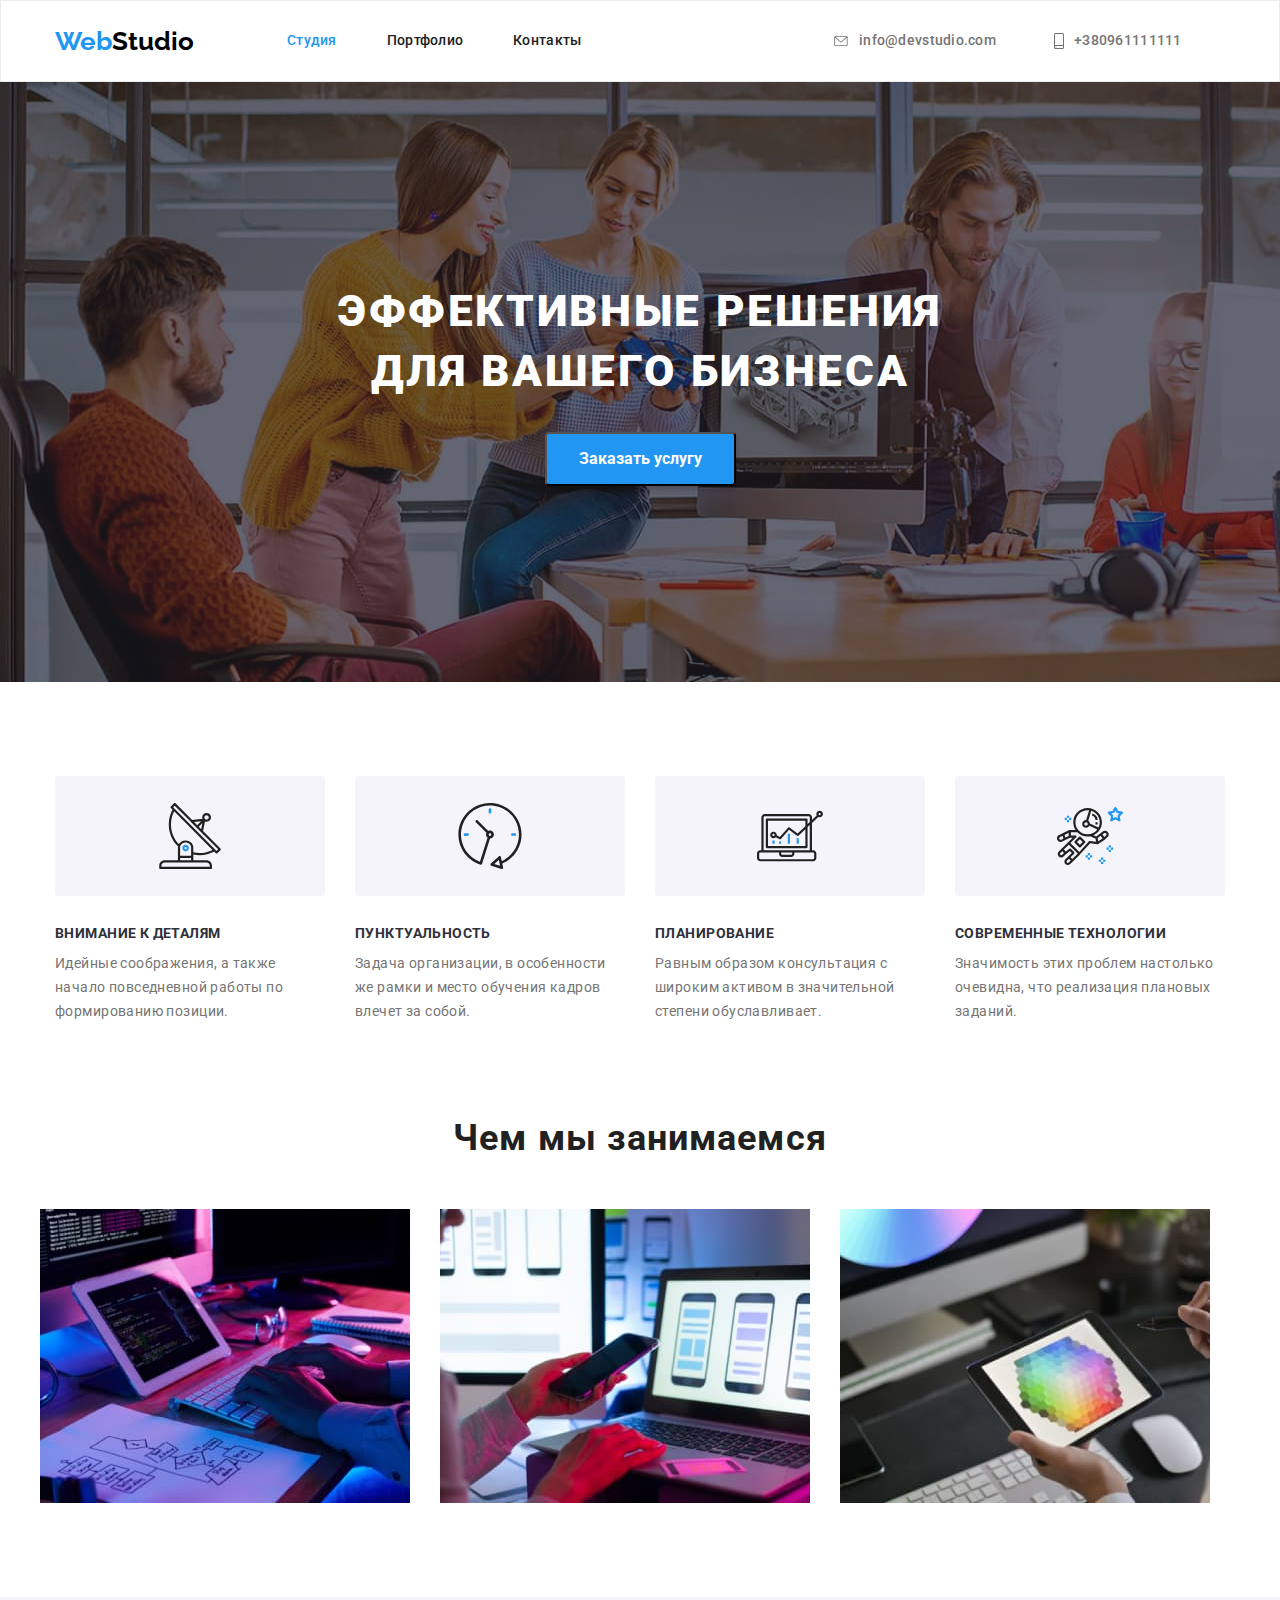
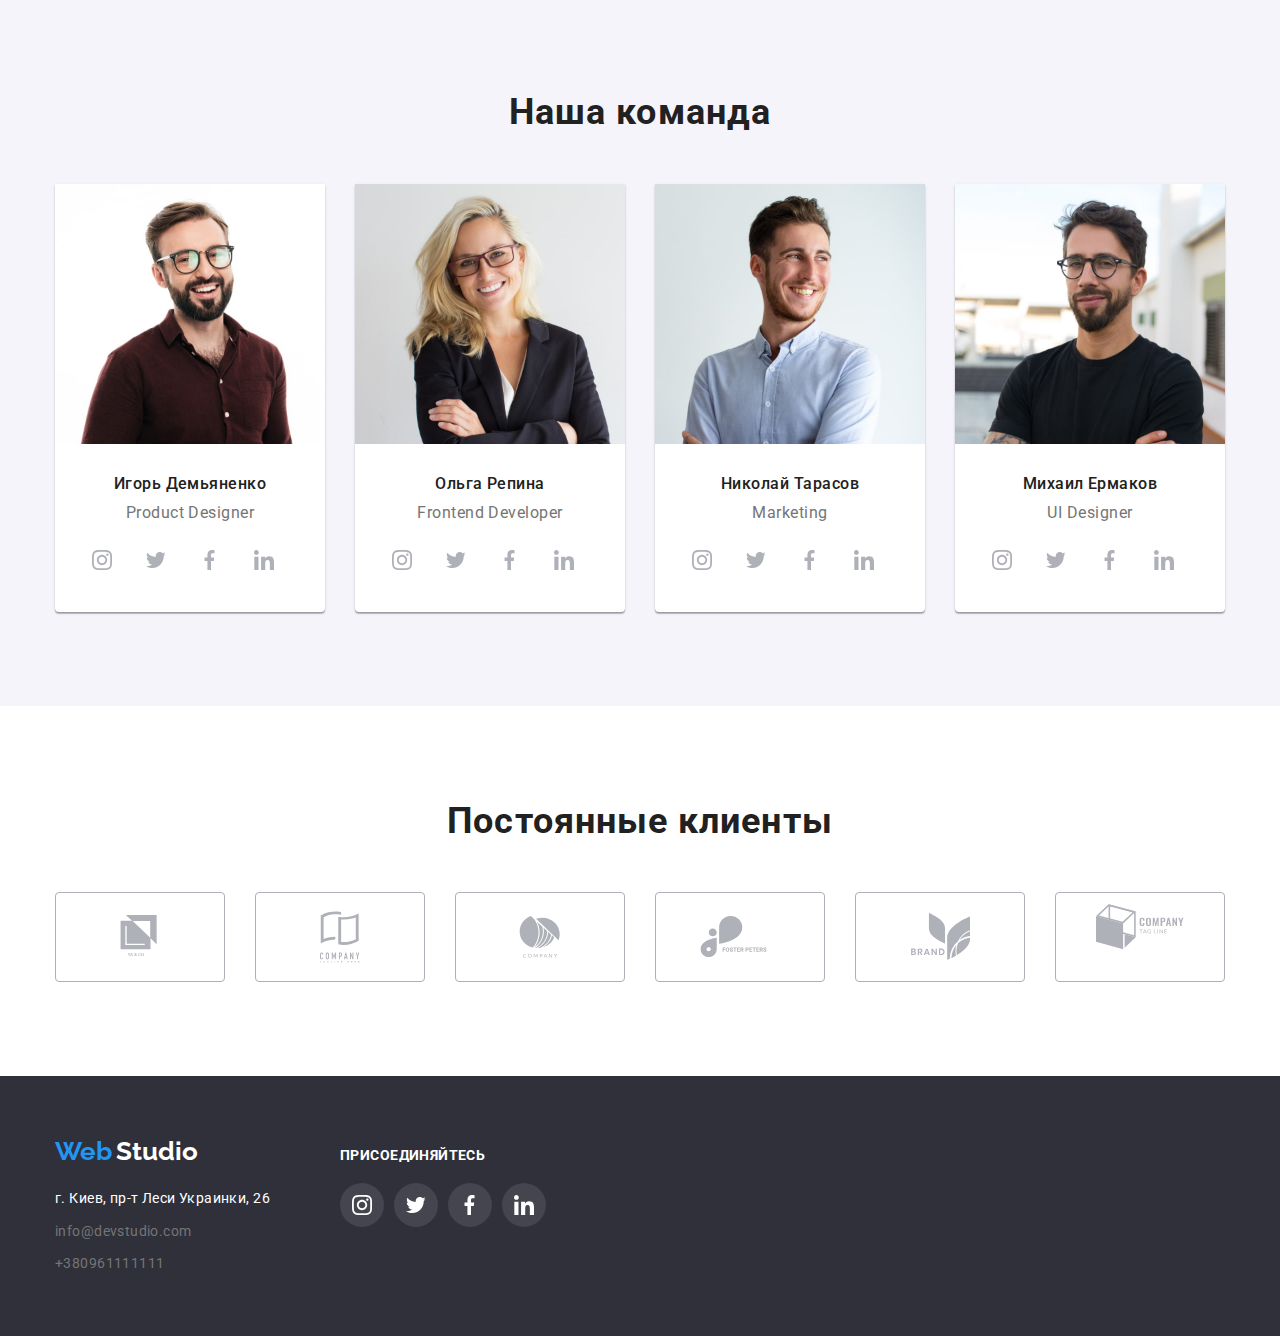
==== commit 3ae23e6e: "href" ====
--- a/index.html
+++ b/index.html
@@ -102,28 +102,28 @@
             <p class="profession">Product Designer</p>
             <ul class="our-team-list">
               <li class="our-team-link-list"> 
-              <a class="our-team-link">
+              <a class="our-team-link" href="">
                 <svg class="our-team-icon">
                 <use href="./svg/symbol-defs.svg#icon-instagram-2-1" width="20" height="20"> </use>
                 </svg>
               </a>  
               </li> 
               <li class="our-team-link-list">
-                <a class="our-team-link">
+                <a class="our-team-link" href="">
                 <svg class="our-team-icon">
                 <use href="./svg/symbol-defs.svg#icon-Vector-1-1" width="20" height="20"> </use>
                 </svg>
               </a>
               </li> 
               <li class="our-team-link-list">
-                <a class="our-team-link">
+                <a class="our-team-link" href="">
                 <svg class="our-team-icon">
                 <use href="./svg/symbol-defs.svg#icon-Vector-2-1" width="20" height="20"> </use>
                 </svg>
               </a>
               </li>  
               <li class="our-team-link-list">
-                <a class="our-team-link">
+                <a class="our-team-link" href="">
                 <svg class="our-team-icon">
                 <use href="./svg/symbol-defs.svg#icon-linkedin-1-1" width="20" height="20"> </use>
                 </svg>
@@ -141,28 +141,28 @@
             <p class="profession">Frontend Developer</p>
             <ul class="our-team-list">
               <li class="our-team-link-list"> 
-              <a class="our-team-link">
+              <a class="our-team-link" href="">
                 <svg class="our-team-icon">
                 <use href="./svg/symbol-defs.svg#icon-instagram-2-1" width="20" height="20"> </use>
                 </svg>
               </a>  
               </li> 
               <li class="our-team-link-list">
-                <a class="our-team-link">
+                <a class="our-team-link" href="">
                 <svg class="our-team-icon">
                 <use href="./svg/symbol-defs.svg#icon-Vector-1-1" width="20" height="20" > </use>
                 </svg>
               </a>
               </li> 
               <li class="our-team-link-list">
-                <a class="our-team-link">
+                <a class="our-team-link" href="">
                 <svg class="our-team-icon">
                 <use href="./svg/symbol-defs.svg#icon-Vector-2-1" width="20" height="20"> </use>
                 </svg>
               </a>
               </li>  
               <li class="our-team-link-list">
-                <a class="our-team-link">
+                <a class="our-team-link" href="">
                 <svg class="our-team-icon">
                 <use href="./svg/symbol-defs.svg#icon-linkedin-1-1" width="20" height="20"> </use>
                 </svg>
@@ -180,28 +180,28 @@
             <p class="profession">Marketing</p>
             <ul class="our-team-list">
               <li class="our-team-link-list"> 
-              <a class="our-team-link">
+              <a class="our-team-link" href="">
                 <svg class="our-team-icon">
                 <use href="./svg/symbol-defs.svg#icon-instagram-2-1" width="20" height="20"> </use>
                 </svg>
               </a>  
               </li> 
               <li class="our-team-link-list">
-                <a class="our-team-link">
+                <a class="our-team-link" href="">
                 <svg class="our-team-icon">
                 <use href="./svg/symbol-defs.svg#icon-Vector-1-1" width="20" height="20"> </use>
                 </svg>
               </a>
               </li> 
               <li class="our-team-link-list">
-                <a class="our-team-link">
+                <a class="our-team-link" href="">
                 <svg class="our-team-icon">
                 <use href="./svg/symbol-defs.svg#icon-Vector-2-1" width="20" height="20"> </use>
                 </svg>
               </a>
               </li>  
               <li class="our-team-link-list">
-                <a class="our-team-link">
+                <a class="our-team-link" href="">
                 <svg class="our-team-icon">
                 <use href="./svg/symbol-defs.svg#icon-linkedin-1-1" width="20" height="20"> </use>
                 </svg>
@@ -219,28 +219,28 @@
             <p class="profession">UI Designer</p>
             <ul class="our-team-list">
               <li class="our-team-link-list"> 
-              <a class="our-team-link">
+              <a class="our-team-link" href="">
                 <svg class="our-team-icon">
                 <use href="./svg/symbol-defs.svg#icon-instagram-2-1" width="20" height="20"> </use>
                 </svg>
               </a>  
               </li> 
               <li class="our-team-link-list">
-                <a class="our-team-link">
+                <a class="our-team-link" href="">
                 <svg class="our-team-icon">
                 <use href="./svg/symbol-defs.svg#icon-Vector-1-1" width="20" height="20"> </use>
                 </svg>
               </a>
               </li> 
               <li class="our-team-link-list">
-                <a class="our-team-link">
+                <a class="our-team-link" href="">
                 <svg class="our-team-icon">
                 <use href="./svg/symbol-defs.svg#icon-Vector-2-1" width="20" height="20"> </use>
                 </svg>
               </a>
               </li>  
               <li class="our-team-link-list">
-                <a class="our-team-link">
+                <a class="our-team-link" href="">
                 <svg class="our-team-icon">
                 <use href="./svg/symbol-defs.svg#icon-linkedin-1-1" width="20" height="20"> </use>
                 </svg>
@@ -284,28 +284,28 @@
       <p>Присоединяйтесь</p>
       <ul class="contact-list-icons">
           <li class="contact-icons"> 
-          <a class="contact-list-link">
+          <a class="contact-list-link" href="">
             <svg class="contact-icons-footer">
             <use href="./svg/symbol-defs.svg#icon-instagram-2-1" width="20" height="20"> </use>
             </svg>
           </a>  
           </li> 
           <li class="contact-icons">
-            <a class="contact-list-link">
+            <a class="contact-list-link" href="">
             <svg class="contact-icons-footer">
             <use href="./svg/symbol-defs.svg#icon-Vector-1-1" width="20" height="20"> </use>
             </svg>
           </a>
           </li> 
           <li class="contact-icons">
-            <a class="contact-list-link">
+            <a class="contact-list-link" href="">
             <svg class="contact-icons-footer">
             <use href="./svg/symbol-defs.svg#icon-Vector-2-1" width="20" height="20"> </use>
             </svg>
           </a>
           </li>  
           <li class="contact-icons">
-            <a class="contact-list-link">
+            <a class="contact-list-link" href="">
             <svg class="contact-icons-footer">
             <use href="./svg/symbol-defs.svg#icon-linkedin-1-1" width="20" height="20"> </use>
             </svg>
--- a/css/styles.css
+++ b/css/styles.css
@@ -2,7 +2,7 @@
 *::before,
 *::after {
   box-sizing: border-box;
-  outline: 0;
+
 }
 img {
     display: block;
@@ -41,8 +41,6 @@
     }
 .menu-item {
     display: flex;
-    padding-bottom: 32px;    
-    padding-top: 32px;    
     margin-right: 50px;
     }    
 .menu-list:last-child {
@@ -55,6 +53,8 @@
         line-height: 1.14;
         letter-spacing: 0.02em;
         color:var(--main-color);
+        padding-bottom: 32px;    
+        padding-top: 32px;  
         }
    .link:hover, 
    .link:focus {
@@ -85,18 +85,22 @@
         line-height: 1.14;
         letter-spacing: 0.02em;
         color:var(--inactive-color);
-        display: block;
+        display: flex;
+        align-items: center;
+        padding-bottom: 32px;    
+        padding-top: 32px;  
        }
     .tel-mail-title {
         height: 16px;
+        display: flex;
+        align-items: center;
     }   
      .menu-item-contacts {
         margin-right: 50px;
        }
     .link-header {
         width: 171px;
-        height: 16px;
-        }    
+       }    
     .menu-item-contacts:last-child {
         margin-right: 0px;
     }
@@ -349,7 +353,6 @@
             width: 44px;
             border-radius: 50px;
             background-color:var(--active-color);
-            outline: 0 !important;
             display: flex;
             justify-content: center;
             align-items: center;
@@ -468,8 +471,8 @@
         padding-left: 15px;
         margin-right:  auto;
         margin-left: auto;
-        height: auto; 
         display: flex; 
+        align-items: baseline;
       }
     .logo-studio-white {
         color:var(--active-color);
@@ -630,7 +633,7 @@
        width: 370px;
        padding-bottom: 20px;
        height: 404px;
-  }
+      }
     .portfolio-header {
             font-family: Roboto;
             font-weight: bold;
@@ -648,7 +651,7 @@
             color:var(--inactive-color);
             text-decoration: none;
             display: block;
-        }
+           }
     .portfolio-link {
         box-shadow: 0;
         width: 370px;
@@ -659,8 +662,10 @@
         box-shadow: 0px 1px 1px rgba(0, 0, 0, 0.12), 0px 4px 4px rgba(0, 0, 0, 0.06), 1px 4px 6px rgba(0, 0, 0, 0.16);
     }   
     .portfolio-gallery-container {
-        padding-right: 24px;
-        padding-left: 24px;
+      padding-right: 24px; 
+      padding-left: 24px;
+      padding-top: 20px;
+      padding-bottom: 20px;
     }    
     .link-logo {
         text-decoration: none;
